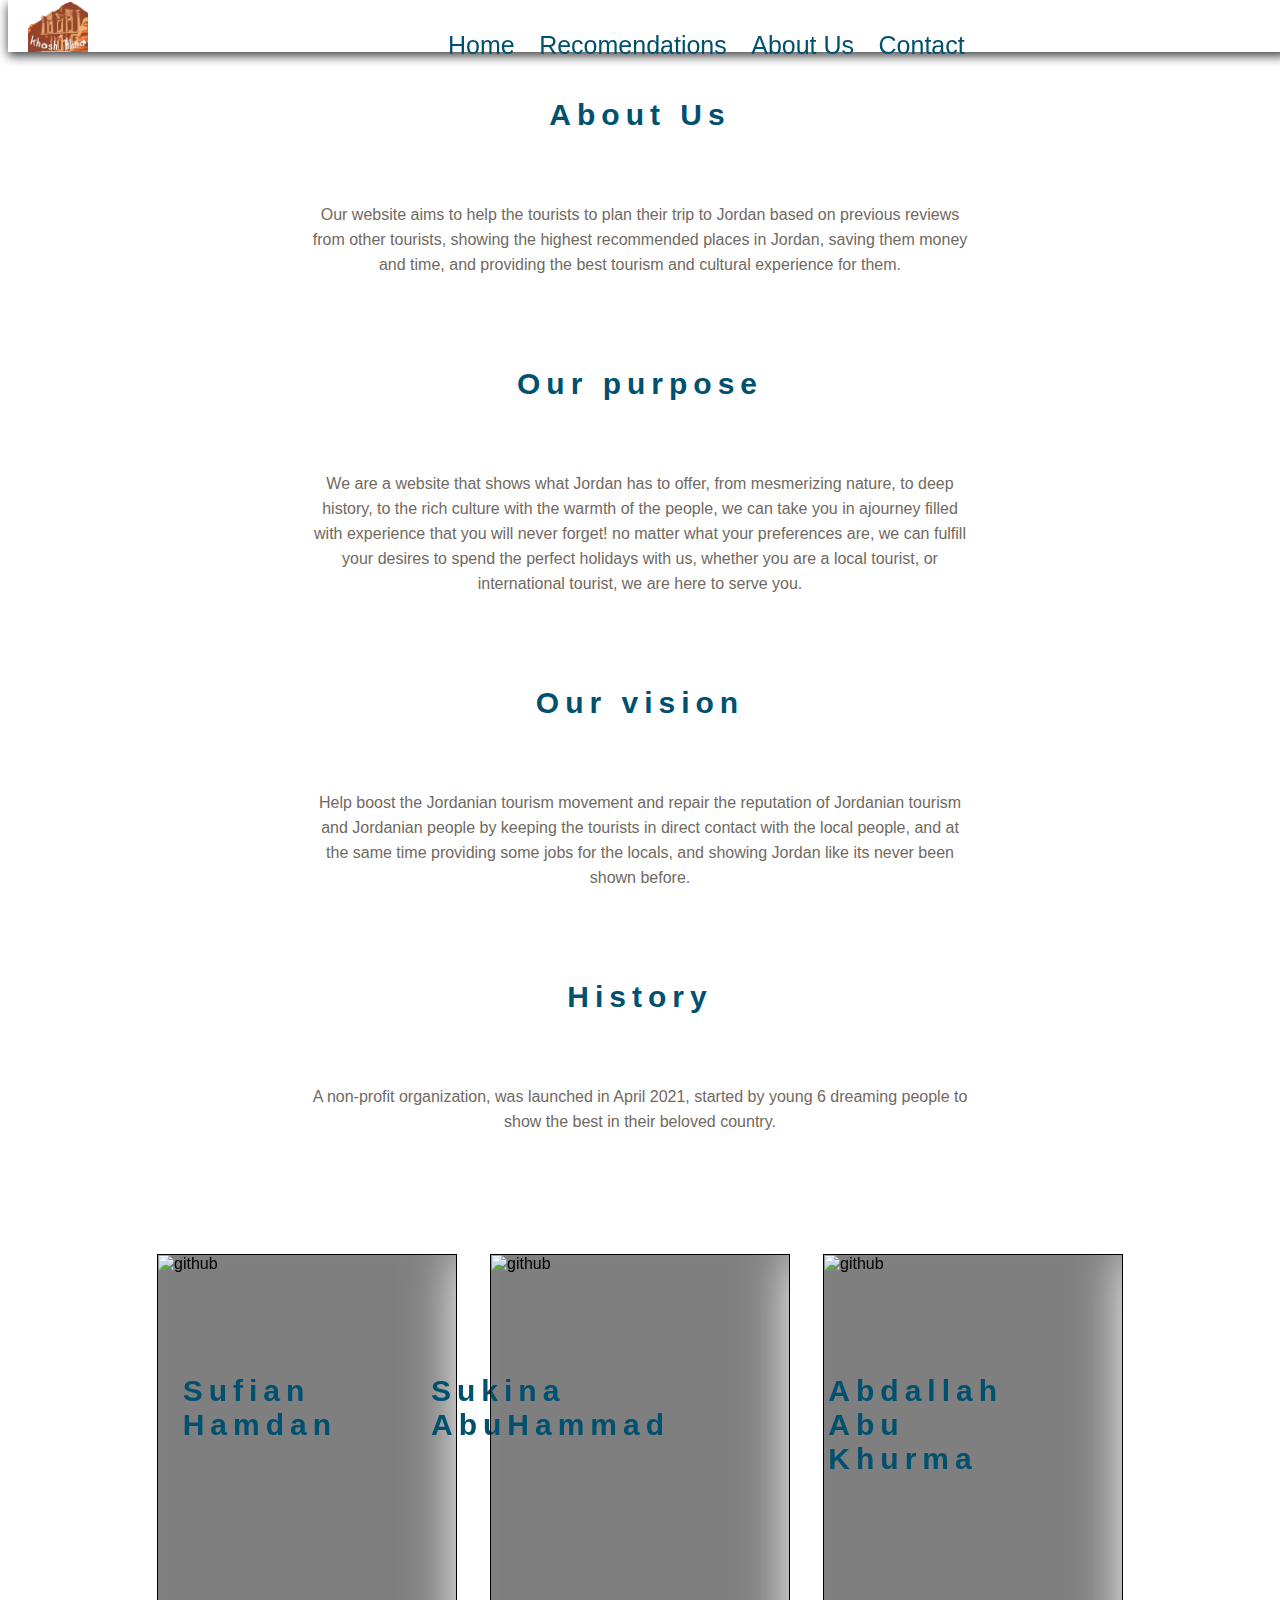
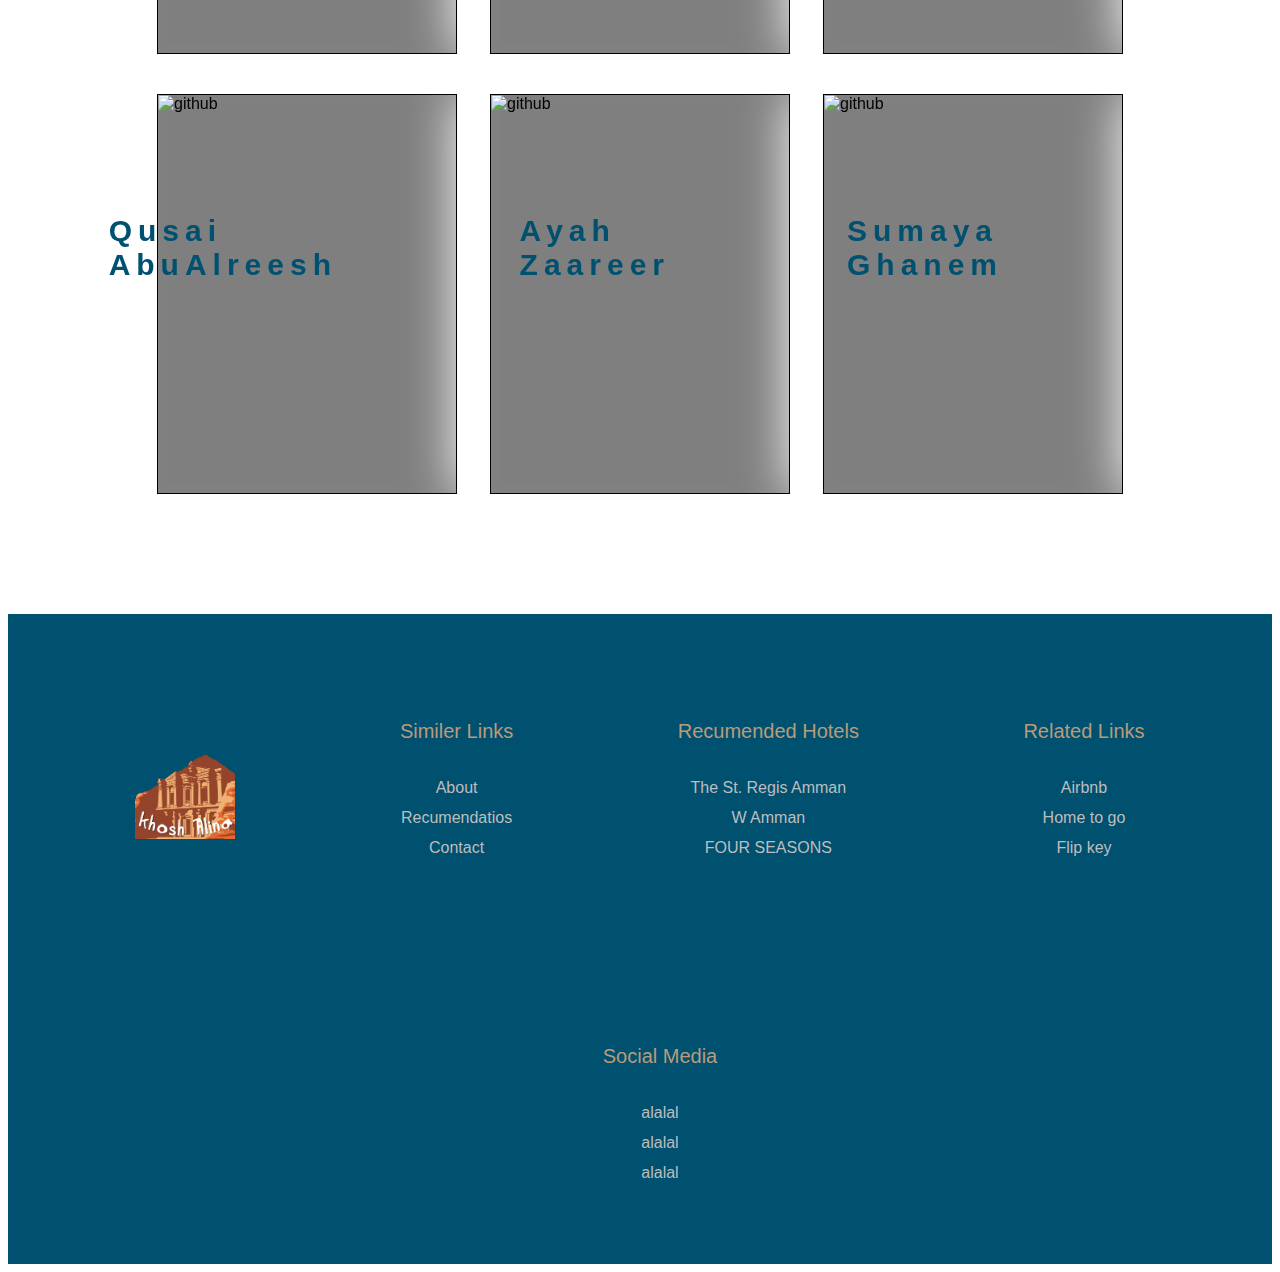
==== about.html @ 9f4b729d "Merge branch 'main' into recomendation-page" ====
<!DOCTYPE html>
<html lang="en">

<head>
    <meta charset="UTF-8">
    <meta http-equiv="X-UA-Compatible" content="IE=edge">
    <meta name="viewport" content="width=device-width, initial-scale=1.0">
    <link rel="stylesheet" href="./styles/reset.css">
    <link rel="stylesheet" href="./styles/styles.css">
    <link rel="stylesheet" href="https://use.fontawesome.com/releases/v5.15.3/css/all.css"
        integrity="sha384-SZXxX4whJ79/gErwcOYf+zWLeJdY/qpuqC4cAa9rOGUstPomtqpuNWT9wdPEn2fk" crossorigin="anonymous">
    <title>About Us</title>
</head>

<body>
    <header>
        <div id="header-container">
            <div class="image">
                <img class="mySlides" src="./images/C8DI4DsN0p.jpg" style="width:100%" height="500px">
                <img class="mySlides" src="./images/zW3k5Dk1NV.jpg" style="width:100%" height="500px">
                <img class="mySlides" src="./images/deadsee.jpg" style="width:100%" height="500px">
            </div>
            <div id="navbar">
                <div id="left-nav">
                    <img src="./images/Logo01.png2.png" alt="" width="60px">
                    <ul>
                        <li><a href="./index.html">Home</a></li>
                        <li><a href="./Recomendations.html">Recomendations</a></li>
                        <li><a href="./about.html">About Us</a></li>
                        <li><a href="./contact-us.html">Contact</a></li>
                    </ul>
                </div>
            </div>
        </div>
    </header>
    <div id="clear"></div>

    <main id="About-main">
        <div id="About-Us">
            <h3>
                About Us
            </h3>
            <p>
                Our website aims to help the tourists to plan their trip to Jordan based on previous reviews from
                other tourists, showing the highest recommended places in Jordan, saving them money and time, and
                providing the best tourism and cultural experience for them.
            </p>
            <h3>
                Our purpose
            </h3>
            <p>
                We are a website that shows what Jordan has to offer, from mesmerizing nature, to deep history, to the
                rich culture with the warmth of the people, we can take you in ajourney filled with experience that you
                will never forget! no matter what your preferences are, we can fulfill your desires to spend the perfect
                holidays with us, whether you are a local tourist, or international tourist, we are here to serve you.
            </p>
            <h3>
                Our vision
            </h3>
            <p>
                Help boost the Jordanian tourism movement and repair the reputation of Jordanian tourism and Jordanian
                people by keeping the tourists in direct contact with the local people, and at the same time providing
                some jobs for the locals, and showing Jordan like its never been shown before.
            </p>
            <h3>
                History
            </h3>
            <p>
                A non-profit organization, was launched in April 2021, started by young 6 dreaming people to show the
                best in their beloved country.
        </div>

        <div class="container">



            <div class="card">
              <div class="imageBox">
                <img src="https://opensource.com/sites/default/files/styles/image-full-size/public/lead-images/github-universe.jpg?itok=lwRZddXA" alt="github">
              </div>
              <div class="datalist">
                <h2>Sufian Hamdan</h2>
              </div>
            </div>
        
            <!-- End Card -->
        
            <div class="card">
              <div class="imageBox">
                <img src="https://cdn-images-1.medium.com/max/1200/1*y6C4nSvy2Woe0m7bWEn4BA.png" alt="github">
              </div>
              <div class="datalist">
                <h2>Sukina AbuHammad</h2>
              </div>
            </div>
        
            <!-- End Card -->
        
        
            <div class="card">
              <div class="imageBox">
                <img src="https://encrypted-tbn0.gstatic.com/images?q=tbn:ANd9GcSNfP45RXWu8mCp-pNnXhyjL04hR76pm8OZaGBSm5ypzTiMlaILew" alt="github">
              </div>
              <div class="datalist">
                <h2>Abdallah Abu Khurma</h2>
              </div>
            </div>
        
            <!-- End Card -->
        
        
            <div class="card">
              <div class="imageBox">
                <img src="https://scotch-res.cloudinary.com/image/upload/w_1000,q_auto:good,f_auto/v1539161722/jh3fucuyn0da3yjjq1nt.png" alt="github">
              </div>
              <div class="datalist">
                <h2>Qusai AbuAlreesh</h2>
              </div>
            </div>
        
            <!-- End Card -->
        
        
        
            <div class="card">
              <div class="imageBox">
                <img src="https://opensource.com/sites/default/files/styles/image-full-size/public/lead-images/github-universe.jpg?itok=lwRZddXA" alt="github">
              </div>
              <div class="datalist">
                <h2>Ayah Zaareer</h2>
              </div>
            </div>
        
            <!-- End Card -->
        
            <div class="card">
              <div class="imageBox">
                <img src="https://cdn-images-1.medium.com/max/1200/1*y6C4nSvy2Woe0m7bWEn4BA.png" alt="github">
              </div>
              <div class="datalist">
                <h2>Sumaya Ghanem</h2>
              </div>
            </div>
        
            <!-- End Card -->
          </div>
    </main>


    <div id="clear"></div>
    <footer>
        <div id="footer-container">
            <div id="footer-logo">
                <img src="./images/Logo01.png2.png" alt="" width="100">
                <div id="social-media">
                    <i class="fab fa-facebook-f"></i>
                    <i class="fab fa-instagram"></i>
                    <i class="fab fa-twitter"></i>
                    <i class="fab fa-tiktok"></i>
                </div>
            </div>
            <div class="footer-box">
                <ul>
                    <p>Similer Links</p>
                    <li><a href="">About</a></li>
                    <li><a href="">Recumendatios</a></li>
                    <li><a href="">Contact</a></li>
                </ul>
            </div>
            <div class="footer-box">
                <ul>
                    <p>Recumended Hotels</p>
                    <li><a
                            href="https://www.marriott.com/hotels/travel/ammxr-the-st-regis-amman/?scid=bb1a189a-fec3-4d19-a255-54ba596febe2&y_source=1_MTMwMzkyMTYtNzE1LWxvY2F0aW9uLmdvb2dsZV93ZWJzaXRlX292ZXJyaWRl">The
                            St. Regis Amman</a></li>
                    <li><a
                            href="https://www.google.com/search?q=w+amman&sxsrf=ALeKk02evXOKVLHidi1b9ImbLuzNednCHg%3A1617530159354&ei=L41pYMGRFYH4sAeLpavACA&hotel_occupancy=&oq=w+amman&gs_lcp=[base64]&sclient=gws-wiz&ved=0ahUKEwiB5b60qeTvAhUBPOwKHYvSCogQ4dUDCA0&uact=5">W
                            Amman</a></li>
                    <li><a href="https://www.fourseasons.com/amman/?seo=google_local_amm1_emea">FOUR SEASONS</a></li>
                </ul>
            </div>
            <div class="footer-box">
                <ul>
                    <p>Related Links</p>
                    <li><a href="https://ar.airbnb.com/?_set_bev_on_new_domain=1617269097_NjliZGFhNDcwNWQ0">Airbnb</a>
                    </li>
                    <li><a href="https://www.hometogo.com/">Home to go</a></li>
                    <li><a href="https://www.flipkey.com/">Flip key</a></li>
                </ul>
            </div>
            <div class="footer-box">
                <ul>
                    <p>Social Media</p>
                    <li><a href="">alalal</a></li>
                    <li><a href="">alalal</a></li>
                    <li><a href="">alalal</a></li>
                </ul>
            </div>
        </div>
    </footer>
</body>

</html>
---- styles/styles.css ----
body{
    font-family: 'Ubuntu', sans-serif;
    font-family: 'Source Sans Pro', sans-serif
}
#clear{
    clear: both;
	
}



/*Home page banner*/
#display-box{box-sizing: border-box;}
body {font-family: Verdana, sans-serif;}
.mySlides {display: none;}
img {vertical-align: middle;}

/* Slideshow container */
.slideshow-container {
  width: 100%;

  position: relative;
  margin: auto;
}

/* Caption text */
.text {
  color: #f2f2f2;
  font-size: 15px;
  padding: 8px 12px;
  position: absolute;
  bottom: 8px;
  width: 100%;
  text-align: center;
}

/* Number text (1/3 etc) */
.numbertext {
  color: #f2f2f2;
  font-size: 12px;
  padding: 8px 12px;
  position: absolute;
  top: 0;
}

/* The dots/bullets/indicators */
.dot {
  height: 15px;
  width: 15px;
  margin: 0 2px;
  background-color: #bbb;
  border-radius: 50%;
  display: inline-block;
  transition: background-color 3.6s ease;
}

.active {
  background-color: #5f5e5e;
}

/* Fading animation */
.fade {
  -webkit-animation-name: fade;
  -webkit-animation-duration: 1.5s;
  animation-name: fade;
  animation-duration: 1.5s;
}

@-webkit-keyframes fade {
  from {opacity: .75} 
  to {opacity: 1}
}

@keyframes fade {
  from {opacity: .75} 
  to {opacity: 1}
}


/*End home page banner*/



/*About us page*/

#About-Us h3{
	font-size: 30px;
	font-weight: bolder;
    padding: 60px 0px 40px 0px;
    letter-spacing:0.2em;
	color:#005070;
	text-align: center;
}


#About-Us p{
	padding: 0px 300px 0px 300px;
	color: #70695F;
    line-height: 25px;
	text-align: center;
}

  
  .container {
	max-width: 1000px;
	margin: 100px auto;
	display: flex;
	flex-wrap: wrap;
	justify-content: space-around;
  }
  
  .card {
	position: relative;
	margin: 20px 0;
	width: 300px;
	height: 400px;
	background: #fff;
	transform-style: preserve-3d;
	transform: perspective(2000px);
	transition: 1s;
	box-shadow: inset 300px 0 50px rgba(0, 0, 0, 0.5);
  }
  
  .card:hover {
	transform: perspective(2000px) rotate(-10deg);
	box-shadow: inset 20px 0 50px rgba(0, 0, 0, 0.5);
	z-index: 10000;
  }
  .card .imageBox{
	position: relative;
	width: 100%;
	height: 100%;
	border: 1px solid #000;
	box-sizing: border-box;
	transform-origin: left;
	z-index: 1;
	transition: 1s;
  }
  .card:hover .imageBox{
	transform: rotateY(-135deg);
  }
  .card .imageBox img{
	position: absolute;
	top: 0;
	right: 0;
	width: 100%;
	height: 100%;
	object-fit: cover;
  }
  .card .datalist{
	position: absolute;
	top: 0;
	right: 0;
	box-sizing: border-box;
	padding: 0px;
	text-align: justify;
  }
  
/*End ofabout us page*/


#about-container{
    width: 100%;
    padding-top: 20px;
}
#image-title{
    float: left;
    padding-right: 30px;
    margin-left: 15px;
}

#title{
    padding-right: 186px;
    padding-top: 78px;
}
#title h3{
    font-size: 30px;
	font-weight: bolder;
    padding: 20px;
	color:#005070;
}
#title p{
    padding: 20px;
	color: #70695F;
    line-height: 25px;
}

/* h3{
    font-size: 30px;
    padding: 60px;
    letter-spacing:0.2em;
} */

.image {
    display: flex;
	
}
#header-container {
    width:100%;
	overflow: hidden;
    

}
/* .image:after {
    content:'\A';
    position:absolute;
    width:100%; height:100%;
    top:0; left:0;
    background: rgba(49 23 1);
    opacity:0;
    transition: all 0.5s;
    -webkit-transition: all 0.5s;
} */

header #navbar, #left-nav , ul{
    clear: both;
    display: inline-block;
}


#navbar{
    width: 100%;
    background-color: rgb(255 255 255 / 62%);
	box-shadow: 0 4px 10px 0 rgb(0 0 0 / 75%);
	position: fixed;
    top: 0;
	z-index: 1;
}
#left-nav img{
	padding-left: 20px;
}

#social-media i{
    padding-top: 30px;
    padding-right: 10px;
	color: #BDBEBE;
	
}
#left-nav ul{
	position: absolute;
    top: 15px;
    left: 400px;
}

#left-nav ul li a{
    padding-right: 20px;
    color: #005070;
    font-size: 25px;
	text-decoration: none;
}
#left-nav ul li a:active{
	color: #94442b;
}


header ul li{
    list-style-type: none;
    display: inline-block;
}
#footer-container ul li a{
    text-decoration: none;
    color: #BDBEBE;
	line-height: 30px;
}
#footer-container ul p{
	font-size: 20px;
	padding: 10px 0px;
	color:  #BA9B7A;
}

footer{
    width: 100%;
    text-align: center;
}
#footer-container{
	background-color: #005070;
}
footer ul li{
    list-style-type: none;
}

#footer-logo, .footer-box{
    display: inline-block;
	margin: 60px;
}

/* --- Testimonials --- */

.testimonials-heading
{
    padding-left: 60px;
    padding-top: 150px;
	padding-bottom: 50px;
    font-size: 30px;
    text-align: center;
    letter-spacing:0.2em;
	color: #005070;
	font-weight: bolder;
}
#slider-body {
    clear: both;
	margin: 0;
	/* background-image: linear-gradient(90deg, #201A35, #0B0320); */
	color: #fff;
	font-family: sans-serif;
	display: flex;
	align-items: center;
	min-height: 50vh;
}
.slider {
	width: 100%;
}
.slider input {
	display: none;
}
.testimonials {
	display: flex;
	align-items: center;
	justify-content: center;
	position: relative;
	min-height: 350px;
	perspective: 1000px;
	overflow: hidden;
}
.testimonials .item {
	top: 20;
	position: absolute;
	box-sizing: border-box;
	background: rgb(0,80,112);
	background: linear-gradient(90deg, rgba(0, 80, 112, 0.952) 3%, rgba(34, 114, 94, 0.979) 88%);
	padding: 30px;
	width: 650px;
	height: 280px;
	text-align: center;
	transition: transform 0.4s;
	-webkit-transform-style: preserve-3d;
	box-shadow: 0 0 10px rgba(0,0,0,0.3);
	user-select: none;
	cursor: pointer;
}
.testimonials .item img {
	width: 100px;
	border-radius: 50%;
	border: 13px solid  #005070;
}
.testimonials .item p {
	color: #ddd;
}
.testimonials .item h2 {
	font-size: 14px;
}
.dots {
	display: flex;
	justify-content: center;
	align-items: center;
}
.dots label {
	display: block;
	height: 5px;
	width: 5px;
	border-radius: 50%;
	cursor: pointer;
	background-color: #413B52;
	margin: 7px;
	transition: transform 0.2s, color 0.2s;
}

/* First */
#t-1:checked ~ .dots label[for="t-1"] {
	transform: scale(2);
	background-color: #005070;
}
#t-1:checked ~ .dots label[for="t-2"] {
	transform: scale(1.5);
}
#t-1:checked ~ .testimonials label[for="t-1"] {
	z-index: 4;
}
#t-1:checked ~ .testimonials label[for="t-2"] {
	transform: translateX(300px) translateZ(-90px) rotateY(-15deg);
	z-index: 3;
}
#t-1:checked ~ .testimonials label[for="t-3"] {
	transform: translateX(600px) translateZ(-180px) rotateY(-25deg);
	z-index: 2;
}
#t-1:checked ~ .testimonials label[for="t-4"] {
	transform: translateX(900px) translateZ(-270px) rotateY(-35deg);
	z-index: 1;
}
#t-1:checked ~ .testimonials label[for="t-5"] {
	transform: translateX(1200px) translateZ(-360px) rotateY(-45deg);
}

/* Second */
#t-2:checked ~ .dots label[for="t-1"] {
	transform: scale(1.5);
}
#t-2:checked ~ .dots label[for="t-2"] {
	transform: scale(2);
	background-color: #005070;
}
#t-2:checked ~ .dots label[for="t-3"] {
	transform: scale(1.5);
}
#t-2:checked ~ .testimonials label[for="t-1"] {
	transform: translateX(-300px) translateZ(-90px) rotateY(15deg);
}
#t-2:checked ~ .testimonials label[for="t-2"] {
	z-index: 3;
}
#t-2:checked ~ .testimonials label[for="t-3"] {
	transform: translateX(300px) translateZ(-90px) rotateY(-15deg);
	z-index: 2;
}
#t-2:checked ~ .testimonials label[for="t-4"] {
	transform: translateX(600px) translateZ(-180px) rotateY(-25deg);
	z-index: 1;
}
#t-2:checked ~ .testimonials label[for="t-5"] {
	transform: translateX(900px) translateZ(-270px) rotateY(-35deg);
}

/* Third */
#t-3:checked ~ .dots label[for="t-2"] {
	transform: scale(1.5);
}
#t-3:checked ~ .dots label[for="t-3"] {
	transform: scale(2);
	background-color: #005070;
}
#t-3:checked ~ .dots label[for="t-4"] {
	transform: scale(1.5);
}
#t-3:checked ~ .testimonials label[for="t-1"] {
	transform: translateX(-600px) translateZ(-180px) rotateY(25deg);
}
#t-3:checked ~ .testimonials label[for="t-2"] {
	transform: translateX(-300px) translateZ(-90px) rotateY(15deg);
}
#t-3:checked ~ .testimonials label[for="t-3"] {
	z-index: 3;
}
#t-3:checked ~ .testimonials label[for="t-4"] {
	transform: translateX(300px) translateZ(-90px) rotateY(-15deg);
	z-index: 2;
}
#t-3:checked ~ .testimonials label[for="t-5"] {
	transform: translateX(600px) translateZ(-180px) rotateY(-25deg);
}

/* Fourth */
#t-4:checked ~ .dots label[for="t-3"] {
	transform: scale(1.5);
}
#t-4:checked ~ .dots label[for="t-4"] {
	transform: scale(2);
	background-color: #005070;
}
#t-4:checked ~ .dots label[for="t-5"] {
	transform: scale(1.5);
}
#t-4:checked ~ .testimonials label[for="t-1"] {
	transform: translateX(-900px) translateZ(-270px) rotateY(35deg);
}
#t-4:checked ~ .testimonials label[for="t-2"] {
	transform: translateX(-600px) translateZ(-180px) rotateY(25deg);
}
#t-4:checked ~ .testimonials label[for="t-3"] {
	transform: translateX(-300px) translateZ(-90px) rotateY(15deg);
	z-index: 2;
}
#t-4:checked ~ .testimonials label[for="t-4"] {
	z-index: 3;
}
#t-4:checked ~ .testimonials label[for="t-5"] {
	transform: translateX(300px) translateZ(-90px) rotateY(-15deg);
}

/* Fifth */
#t-5:checked ~ .dots label[for="t-4"] {
	transform: scale(1.5);
}
#t-5:checked ~ .dots label[for="t-5"] {
	transform: scale(2);
	background-color: #005070;
}
#t-5:checked ~ .testimonials label[for="t-1"] {
	transform: translateX(-1200px) translateZ(-360px) rotateY(45deg);
}
#t-5:checked ~ .testimonials label[for="t-2"] {
	transform: translateX(-900px) translateZ(-270px) rotateY(35deg);
	z-index: 1;
}
#t-5:checked ~ .testimonials label[for="t-3"] {
	transform: translateX(-600px) translateZ(-180px) rotateY(25deg);
	z-index: 2;
}
#t-5:checked ~ .testimonials label[for="t-4"] {
	transform: translateX(-300px) translateZ(-90px) rotateY(15deg);
	z-index: 3;
}
#t-5:checked ~ .testimonials label[for="t-5"] {
	z-index: 4;
}



/* --- Images-top-rated---*/

@import url('https://fonts.googleapis.com/css?family=Amiri|Aref+Ruqaa|Cairo|Changa|El+Messiri|Harmattan|Jomhuria|Lateef|Mirza|Rakkas|Lato|Source+Sans+Pro|Ubuntu');
#top-rated{
    /* background-image: linear-gradient(-265deg, rgba(44, 216, 213, 0.45) 0%, #C5C1FF 56%, rgba(285, 196, 195, 0.71) 100%);	
	background-repeat: no-repeat;
	background-attachment: fixed; */
    /* margin: 50px; */
    padding-left: 65px;
}
.container h2 {
    margin: 4em; 
    letter-spacing:0.2em;
	font-weight: bolder; 
    color:#005070;
	font-size: 30px;
}
#top-rated .container{
	margin: 3em auto;
	width: 90%;
	text-align: center;
	font-family: 'Ubuntu', sans-serif;
    font-family: 'Source Sans Pro', sans-serif;
}
#top-rated .item {
	margin: 2em;
	display: inline-block;
	width: 200px;
	height: 200px;
	border-radius: 20px;
	transform: rotate(45deg);
	position: relative;
	overflow: hidden;
	transition: all 0.3s ease-in-out;
	padding:0;
	box-shadow: 0 1px 3px rgba(0,0,0,0.12), 0 1px 2px rgba(0,0,0,0.24);
	margin: 0 auto;
}
#top-rated .item p {
	position: absolute;
	transform: rotate(-45deg);
	top: 30%;
	left: -20%;
	background: rgba(0, 0, 0, 0.7);
	padding: 10px 20px;
	width:130%;
	text-align:center;
	color: #fff;
	transition: all 0.3s ease-in-out;	
}
#top-rated .item:hover {
	transform: none;
	transform: scale(1.5);
	z-index:2;
  box-shadow: 0 10px 20px rgba(0,0,0,0.19), 0 6px 6px rgba(0,0,0,0.23);
}

#top-rated .item:hover > p {
	transform: none;
	top: 0;
	
}


#top-rated img {
	width: 100%;
	height: 100%;
	transition: 0.3s linear;
	transform: rotate(-45deg) scale(1.4) 

	
}
#top-rated .item:hover > img {
	transform: none;
	
}

#top-rated p.ar {font-family: 'Rakkas', cursive;	font-size:1.1em;}

#top-rated::-webkit-scrollbar{
	width: 0.7em;
	background-color: #EEE;}

#top-rated::-webkit-scrollbar-thumb{
	background-image: linear-gradient(to top, #a8edea 0%, #fed6e3 100%);

	border-radius:1em;
}
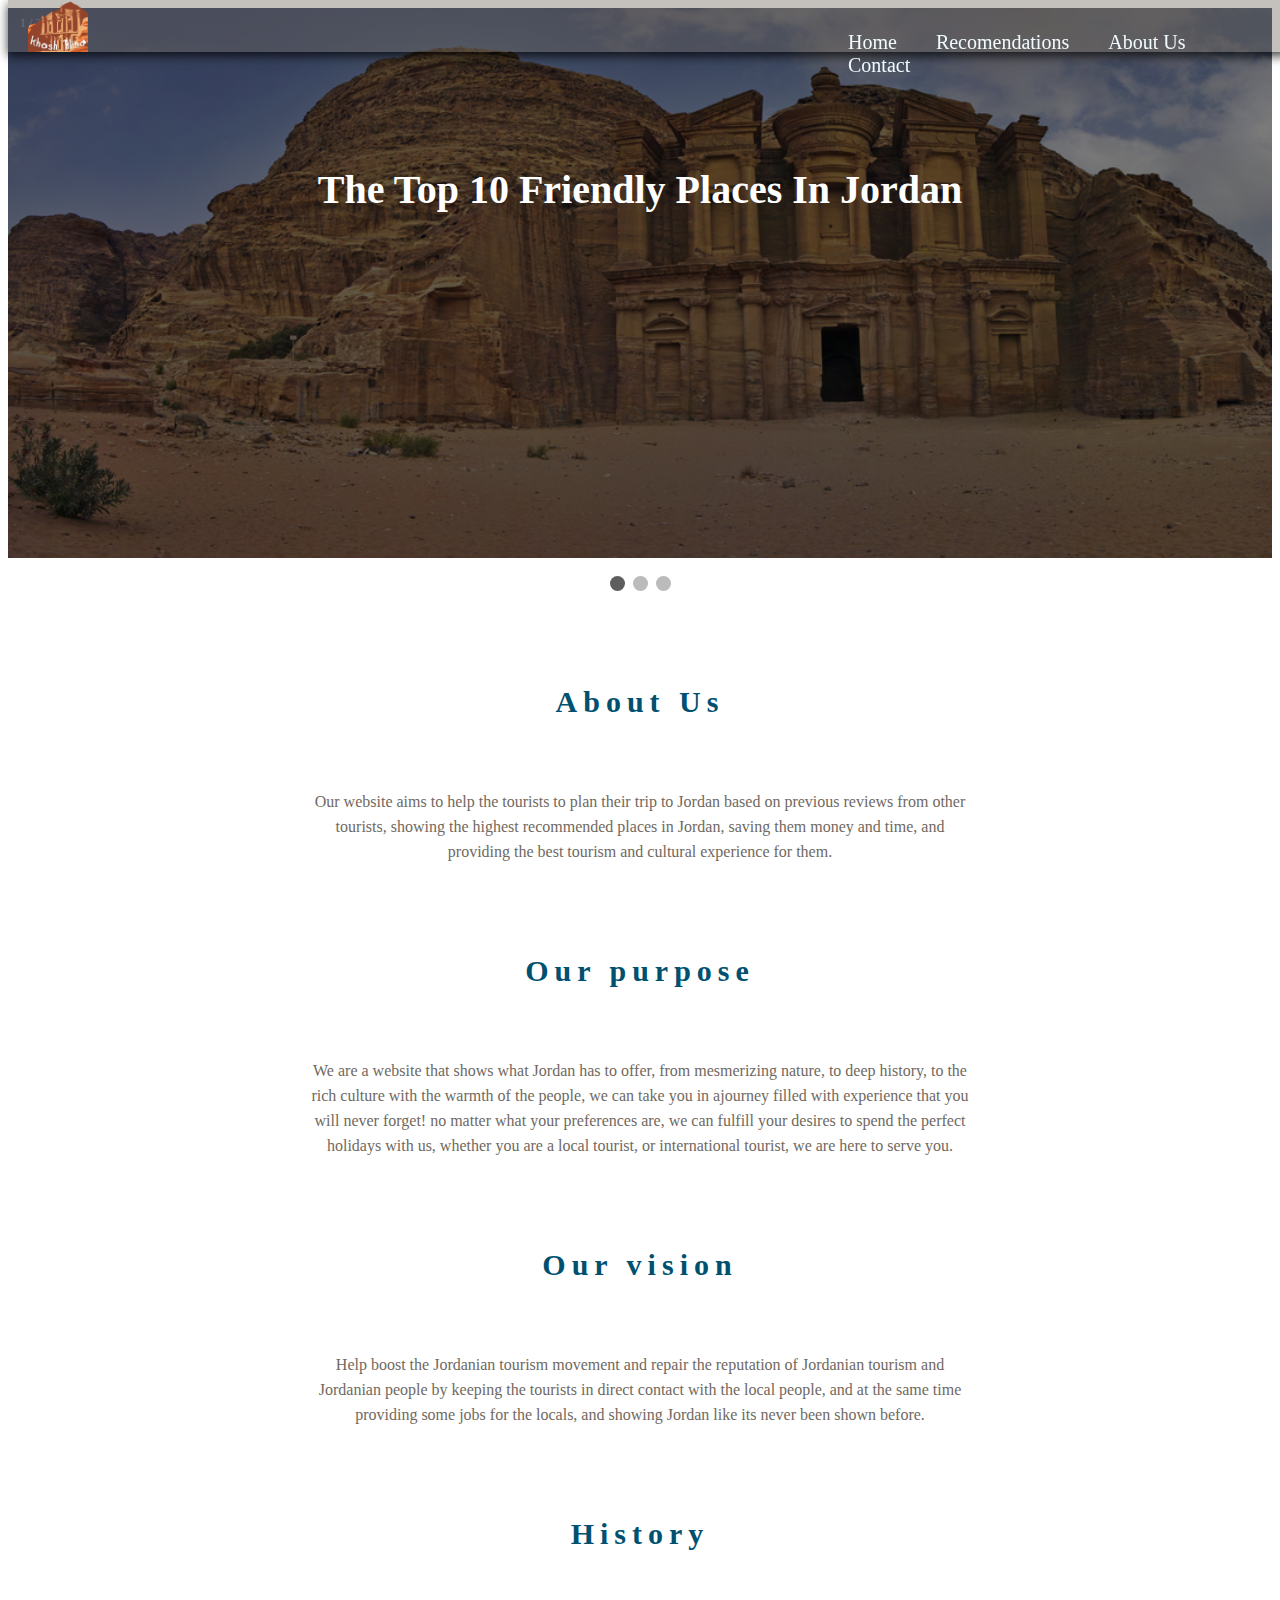
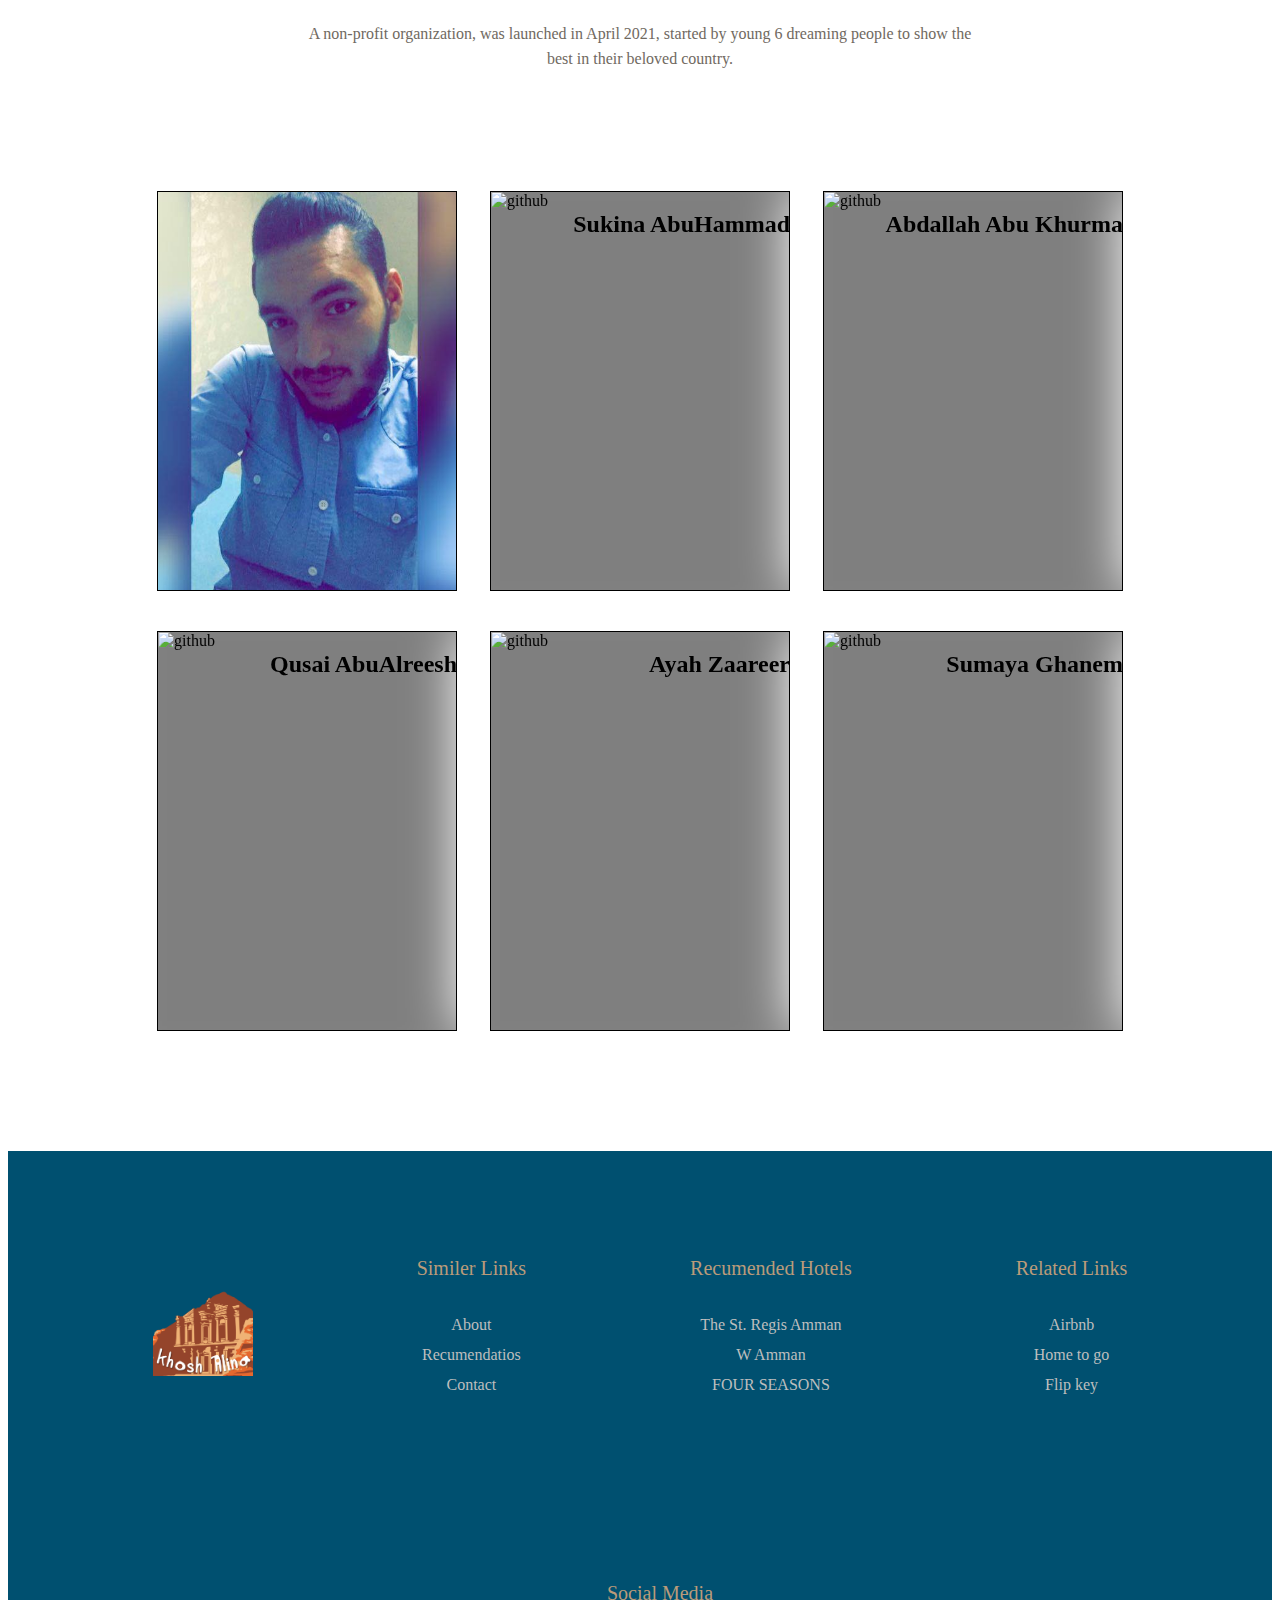
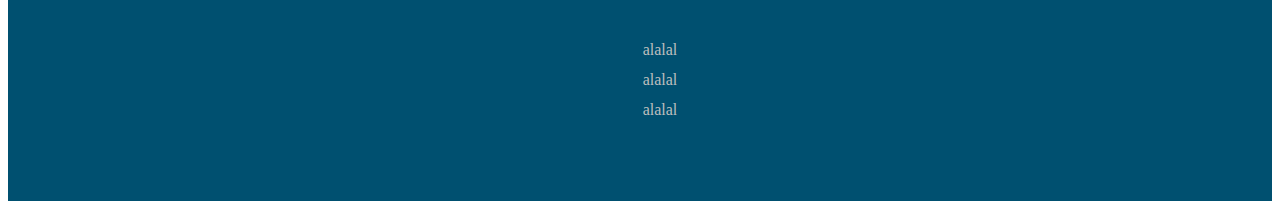
==== commit 1b302dd6: "Editing adding" ====
--- a/about.html
+++ b/about.html
@@ -13,26 +13,52 @@
 </head>
 
 <body>
-    <header>
-        <div id="header-container">
-            <div class="image">
-                <img class="mySlides" src="./images/C8DI4DsN0p.jpg" style="width:100%" height="500px">
-                <img class="mySlides" src="./images/zW3k5Dk1NV.jpg" style="width:100%" height="500px">
-                <img class="mySlides" src="./images/deadsee.jpg" style="width:100%" height="500px">
-            </div>
-            <div id="navbar">
-                <div id="left-nav">
-                    <img src="./images/Logo01.png2.png" alt="" width="60px">
-                    <ul>
-                        <li><a href="./index.html">Home</a></li>
-                        <li><a href="./Recomendations.html">Recomendations</a></li>
-                        <li><a href="./about.html">About Us</a></li>
-                        <li><a href="./contact-us.html">Contact</a></li>
-                    </ul>
-                </div>
+  <header>
+    <div id="header-container">
+        <div id="display-box">    
+            <div class="slideshow-container">
+        
+                <div class="mySlides fade">
+                  <div class="numbertext">1 / 3</div>
+                  <img src="./images/zW3k5Dk1NV.jpg" style="width:100%" height="550px">
+                  <div class="text">The Top 10 Friendly Places In Jordan</div>
+                </div>
+                
+                <div class="mySlides fade">
+                  <div class="numbertext">2 / 3</div>
+                  <img src="./images/alarays pool.jpg" style="width:100%" height="550px">
+                  <div class="text">Plan Your Trip</div>
+                </div>
+                
+                <div class="mySlides fade">
+                  <div class="numbertext">3 / 3</div>
+                  <img src="./images/wp4446840.jpg" style="width:100%" height="550px">
+                  <div class="text">Explore Our Culture</div>
+                </div>
+                
+                </div>
+                <br>
+                
+                <div style="text-align:center">
+                  <span class="dot"></span> 
+                  <span class="dot"></span> 
+                  <span class="dot"></span> 
+                </div>
+        
+        <div id="navbar">
+            <div id="left-nav">
+                <img src="./images/Logo01.png2.png" alt="" width="60px">
+                <ul>
+                    <li><a href="./index.html">Home</a></li>
+                    <li><a href="./Recomendations.html">Recomendations</a></li>
+                    <li><a href="./about.html">About Us</a></li>
+                    <li><a href="./contactUs.html">Contact</a></li>
+                </ul>
             </div>
         </div>
-    </header>
+    </div>
+</header>
+
     <div id="clear"></div>
 
     <main id="About-main">
@@ -70,13 +96,10 @@
                 best in their beloved country.
         </div>
 
-        <div class="container">
-
-
-
-            <div class="card">
-              <div class="imageBox">
-                <img src="https://opensource.com/sites/default/files/styles/image-full-size/public/lead-images/github-universe.jpg?itok=lwRZddXA" alt="github">
+        <div class="card-container">
+            <div class="card">
+              <div class="imageBox">
+                <img src="./images/13615053_999387673462710_1556085207274794064_n.jpg" alt="github">
               </div>
               <div class="datalist">
                 <h2>Sufian Hamdan</h2>
@@ -149,55 +172,55 @@
 
     <div id="clear"></div>
     <footer>
-        <div id="footer-container">
-            <div id="footer-logo">
-                <img src="./images/Logo01.png2.png" alt="" width="100">
-                <div id="social-media">
-                    <i class="fab fa-facebook-f"></i>
-                    <i class="fab fa-instagram"></i>
-                    <i class="fab fa-twitter"></i>
-                    <i class="fab fa-tiktok"></i>
-                </div>
-            </div>
-            <div class="footer-box">
-                <ul>
-                    <p>Similer Links</p>
-                    <li><a href="">About</a></li>
-                    <li><a href="">Recumendatios</a></li>
-                    <li><a href="">Contact</a></li>
-                </ul>
-            </div>
-            <div class="footer-box">
-                <ul>
-                    <p>Recumended Hotels</p>
-                    <li><a
-                            href="https://www.marriott.com/hotels/travel/ammxr-the-st-regis-amman/?scid=bb1a189a-fec3-4d19-a255-54ba596febe2&y_source=1_MTMwMzkyMTYtNzE1LWxvY2F0aW9uLmdvb2dsZV93ZWJzaXRlX292ZXJyaWRl">The
-                            St. Regis Amman</a></li>
-                    <li><a
-                            href="https://www.google.com/search?q=w+amman&sxsrf=ALeKk02evXOKVLHidi1b9ImbLuzNednCHg%3A1617530159354&ei=L41pYMGRFYH4sAeLpavACA&hotel_occupancy=&oq=w+amman&gs_lcp=[base64]&sclient=gws-wiz&ved=0ahUKEwiB5b60qeTvAhUBPOwKHYvSCogQ4dUDCA0&uact=5">W
-                            Amman</a></li>
-                    <li><a href="https://www.fourseasons.com/amman/?seo=google_local_amm1_emea">FOUR SEASONS</a></li>
-                </ul>
-            </div>
-            <div class="footer-box">
-                <ul>
-                    <p>Related Links</p>
-                    <li><a href="https://ar.airbnb.com/?_set_bev_on_new_domain=1617269097_NjliZGFhNDcwNWQ0">Airbnb</a>
-                    </li>
-                    <li><a href="https://www.hometogo.com/">Home to go</a></li>
-                    <li><a href="https://www.flipkey.com/">Flip key</a></li>
-                </ul>
-            </div>
-            <div class="footer-box">
-                <ul>
-                    <p>Social Media</p>
-                    <li><a href="">alalal</a></li>
-                    <li><a href="">alalal</a></li>
-                    <li><a href="">alalal</a></li>
-                </ul>
-            </div>
-        </div>
-    </footer>
+      <div id="footer-container">
+          <div id="footer-logo">
+              <img src="./images/Logo01.png2.png" alt="" width="100">
+              <div id="social-media">
+                  <i class="fab fa-facebook-f"></i>
+                  <i class="fab fa-instagram"></i>
+                  <i class="fab fa-twitter"></i>
+                  <i class="fab fa-tiktok"></i>
+              </div>
+          </div>
+          <div class="footer-box">
+              <ul>
+                  <p>Similer Links</p>
+                  <li><a href="">About</a></li>
+                  <li><a href="">Recumendatios</a></li>
+                  <li><a href="">Contact</a></li>
+              </ul>
+          </div>
+          <div class="footer-box">
+              <ul>
+                  <p>Recumended Hotels</p>
+                  <li><a href="https://www.marriott.com/hotels/travel/ammxr-the-st-regis-amman/?scid=bb1a189a-fec3-4d19-a255-54ba596febe2&y_source=1_MTMwMzkyMTYtNzE1LWxvY2F0aW9uLmdvb2dsZV93ZWJzaXRlX292ZXJyaWRl">The St. Regis Amman</a></li>
+                  <li><a href="https://www.google.com/search?q=w+amman&sxsrf=ALeKk02evXOKVLHidi1b9ImbLuzNednCHg%3A1617530159354&ei=L41pYMGRFYH4sAeLpavACA&hotel_occupancy=&oq=w+amman&gs_lcp=[base64]&sclient=gws-wiz&ved=0ahUKEwiB5b60qeTvAhUBPOwKHYvSCogQ4dUDCA0&uact=5">W Amman</a></li>
+                  <li><a href="https://www.fourseasons.com/amman/?seo=google_local_amm1_emea">FOUR SEASONS</a></li>
+              </ul>
+          </div>
+          <div class="footer-box">
+              <ul>
+                  <p>Related Links</p>
+                  <li><a href="https://ar.airbnb.com/?_set_bev_on_new_domain=1617269097_NjliZGFhNDcwNWQ0">Airbnb</a></li>
+                  <li><a href="https://www.hometogo.com/">Home to go</a></li>
+                  <li><a href="https://www.flipkey.com/">Flip key</a></li>
+              </ul>
+          </div>
+          <div class="footer-box">
+              <ul>
+                  <p>Social Media</p>
+                  <li><a href="">alalal</a></li>
+                  <li><a href="">alalal</a></li>
+                  <li><a href="">alalal</a></li>
+              </ul>
+          </div>
+      </div>
+  </footer>
+
 </body>
-
+<script src="./js/app.js"></script>
+    <script src="./js/places.js"></script>
+
+    <script src="./js/animations.js"></script>
+    <script src="./js/comments.js"></script>
 </html>--- a/styles/styles.css
+++ b/styles/styles.css
@@ -1,7 +1,6 @@
 
-body{
-    font-family: 'Ubuntu', sans-serif;
-    font-family: 'Source Sans Pro', sans-serif
+* {
+	font-family: 'Caladea', serif;
 }
 #clear{
     clear: both;
@@ -19,20 +18,38 @@
 /* Slideshow container */
 .slideshow-container {
   width: 100%;
-
   position: relative;
   margin: auto;
 }
 
 /* Caption text */
 .text {
-  color: #f2f2f2;
-  font-size: 15px;
-  padding: 8px 12px;
-  position: absolute;
-  bottom: 8px;
-  width: 100%;
-  text-align: center;
+	color: rgb(255 255 255);
+    font-size: 40px;
+	font-weight: bold;
+    padding: 180px 0px 0px 0px;
+    position: absolute;
+    bottom: 0px;
+    right: 0px;
+    width: 100%;
+    background-color: rgba(0, 0, 0, 0.52);
+    height: 392px;
+    text-align: center;
+	font-family: 'Caladea', serif;
+}
+.btnExplore{
+	padding: 20px 40px 20px 40px;
+    position: absolute;
+    bottom: 121px;
+    right: 620px;
+    font-weight: bold;
+    color: rgb(255 255 255);
+    background-color: #005070;
+    border: 0px solid #005070;
+	
+}
+.btnExplore:hover{
+	background-color: #D41C1E;
 }
 
 /* Number text (1/3 etc) */
@@ -62,18 +79,18 @@
 /* Fading animation */
 .fade {
   -webkit-animation-name: fade;
-  -webkit-animation-duration: 1.5s;
+  -webkit-animation-duration: 2.5s;
   animation-name: fade;
-  animation-duration: 1.5s;
+  animation-duration: 2.5s;
 }
 
 @-webkit-keyframes fade {
-  from {opacity: .75} 
+  from {opacity: .85} 
   to {opacity: 1}
 }
 
 @keyframes fade {
-  from {opacity: .75} 
+  from {opacity: .85} 
   to {opacity: 1}
 }
 
@@ -102,7 +119,7 @@
 }
 
   
-  .container {
+  .card-container {
 	max-width: 1000px;
 	margin: 100px auto;
 	display: flex;
@@ -179,6 +196,7 @@
 	font-weight: bolder;
     padding: 20px;
 	color:#005070;
+	letter-spacing:0.1em;
 }
 #title p{
     padding: 20px;
@@ -220,12 +238,12 @@
 
 
 #navbar{
-    width: 100%;
-    background-color: rgb(255 255 255 / 62%);
-	box-shadow: 0 4px 10px 0 rgb(0 0 0 / 75%);
-	position: fixed;
+	width: 100%;
+    background-color: #70695f69;
+    box-shadow: 0 4px 10px 0 rgb(0 0 0 / 75%);
+    position: fixed;
     top: 0;
-	z-index: 1;
+    z-index: 1;
 }
 #left-nav img{
 	padding-left: 20px;
@@ -240,17 +258,21 @@
 #left-nav ul{
 	position: absolute;
     top: 15px;
-    left: 400px;
+    left: 800px;
 }
 
 #left-nav ul li a{
-    padding-right: 20px;
-    color: #005070;
-    font-size: 25px;
-	text-decoration: none;
+	padding-right: 35px;
+    color: #f0fbff;
+    font-size: 20px;
+    text-decoration: none;
+	font-family: 'Caladea', serif;
+}
+#left-nav ul li a:hover{
+	color:  #0089BB;
 }
 #left-nav ul li a:active{
-	color: #94442b;
+	color: #005070;
 }
 
 
@@ -294,7 +316,7 @@
 	padding-bottom: 50px;
     font-size: 30px;
     text-align: center;
-    letter-spacing:0.2em;
+    letter-spacing:0.1em;
 	color: #005070;
 	font-weight: bolder;
 }
@@ -509,91 +531,80 @@
 
 /* --- Images-top-rated---*/
 
-@import url('https://fonts.googleapis.com/css?family=Amiri|Aref+Ruqaa|Cairo|Changa|El+Messiri|Harmattan|Jomhuria|Lateef|Mirza|Rakkas|Lato|Source+Sans+Pro|Ubuntu');
-#top-rated{
-    /* background-image: linear-gradient(-265deg, rgba(44, 216, 213, 0.45) 0%, #C5C1FF 56%, rgba(285, 196, 195, 0.71) 100%);	
-	background-repeat: no-repeat;
-	background-attachment: fixed; */
-    /* margin: 50px; */
-    padding-left: 65px;
-}
-.container h2 {
-    margin: 4em; 
-    letter-spacing:0.2em;
+.container-heading h2 {
+	padding-top: 60px;
+    letter-spacing:0.1em;
 	font-weight: bolder; 
     color:#005070;
 	font-size: 30px;
-}
-#top-rated .container{
-	margin: 3em auto;
-	width: 90%;
 	text-align: center;
-	font-family: 'Ubuntu', sans-serif;
-    font-family: 'Source Sans Pro', sans-serif;
-}
-#top-rated .item {
-	margin: 2em;
-	display: inline-block;
-	width: 200px;
-	height: 200px;
-	border-radius: 20px;
-	transform: rotate(45deg);
+}
+
+
+  /* #top-rated *,
+*::after,
+*::before {
+  margin: 0;
+  padding: 0;
+  box-sizing: border-box;
+}  */
+
+/* html {
+  font-size: 62.5%;
+}  */
+
+	/* #top-rated {
+	--background-color: hsl(180, 20%, 90%);
+	
+	font-family: -apple-system, BlinkMacSystemFont, 'Segoe UI', Roboto, Oxygen, Ubuntu, Cantarell, 'Open Sans', 'Helvetica Neue', sans-serif;
+
+	min-height: 100vh;
+	padding: 2rem;
+
+	color: hsla(0, 0%, 0%, .6);
+	background: var(--background-color);
+	text-align: center;
+	margin-top: 60px;
+	}
+
+
+
+	.main {
+	display: flex;
+	flex-wrap: wrap;
+	justify-content: center;
+	align-items: center;
+	}
+
+	.wrap {
+	margin: 2rem;
+
+	transform-style: preserve-3d;
+	transform: perspective(100rem);
+	cursor: pointer;
+	} 
+
+	.ctr {
+	--rX: 0;
+	--rY: 0;
+	--bX: 50%;
+	--bY: 80%;
+	width: 20rem;
+	height: 20rem;
+	border: 1px solid var(--background-color);
+	border-radius: 1.6rem;
+	padding: 4rem;
+
+	display: flex;
+	align-items: flex-end;
+
 	position: relative;
-	overflow: hidden;
-	transition: all 0.3s ease-in-out;
-	padding:0;
-	box-shadow: 0 1px 3px rgba(0,0,0,0.12), 0 1px 2px rgba(0,0,0,0.24);
-	margin: 0 auto;
-}
-#top-rated .item p {
-	position: absolute;
-	transform: rotate(-45deg);
-	top: 30%;
-	left: -20%;
-	background: rgba(0, 0, 0, 0.7);
-	padding: 10px 20px;
-	width:130%;
-	text-align:center;
-	color: #fff;
-	transition: all 0.3s ease-in-out;	
-}
-#top-rated .item:hover {
-	transform: none;
-	transform: scale(1.5);
-	z-index:2;
-  box-shadow: 0 10px 20px rgba(0,0,0,0.19), 0 6px 6px rgba(0,0,0,0.23);
-}
-
-#top-rated .item:hover > p {
-	transform: none;
-	top: 0;
-	
-}
-
-
-#top-rated img {
-	width: 100%;
-	height: 100%;
-	transition: 0.3s linear;
-	transform: rotate(-45deg) scale(1.4) 
-
-	
-}
-#top-rated .item:hover > img {
-	transform: none;
-	
-}
-
-#top-rated p.ar {font-family: 'Rakkas', cursive;	font-size:1.1em;}
-
-#top-rated::-webkit-scrollbar{
-	width: 0.7em;
-	background-color: #EEE;}
-
-#top-rated::-webkit-scrollbar-thumb{
-	background-image: linear-gradient(to top, #a8edea 0%, #fed6e3 100%);
-
-	border-radius:1em;
-}
-
-
+	transform: rotateX(calc(var(--rX) * 1deg)) rotateY(calc(var(--rY) * 1deg));
+
+	background: linear-gradient(hsla(0, 0%, 100%, .1), hsla(0, 0%, 100%, .1)), url("https://images.unsplash.com/photo-1559113513-d5e09c78b9dd?ixlib=rb-1.2.1&q=80&fm=jpg&crop=entropy&cs=tinysrgb&w=1080&fit=max&ixid=eyJhcHBfaWQiOjF9");
+	background-position: var(--bX) var(--bY);
+	background-size: 40rem auto;
+	box-shadow: 0 0 3rem .5rem hsla(0, 0%, 0%, .2);
+
+	transition: transform .6s 1s;
+	}  */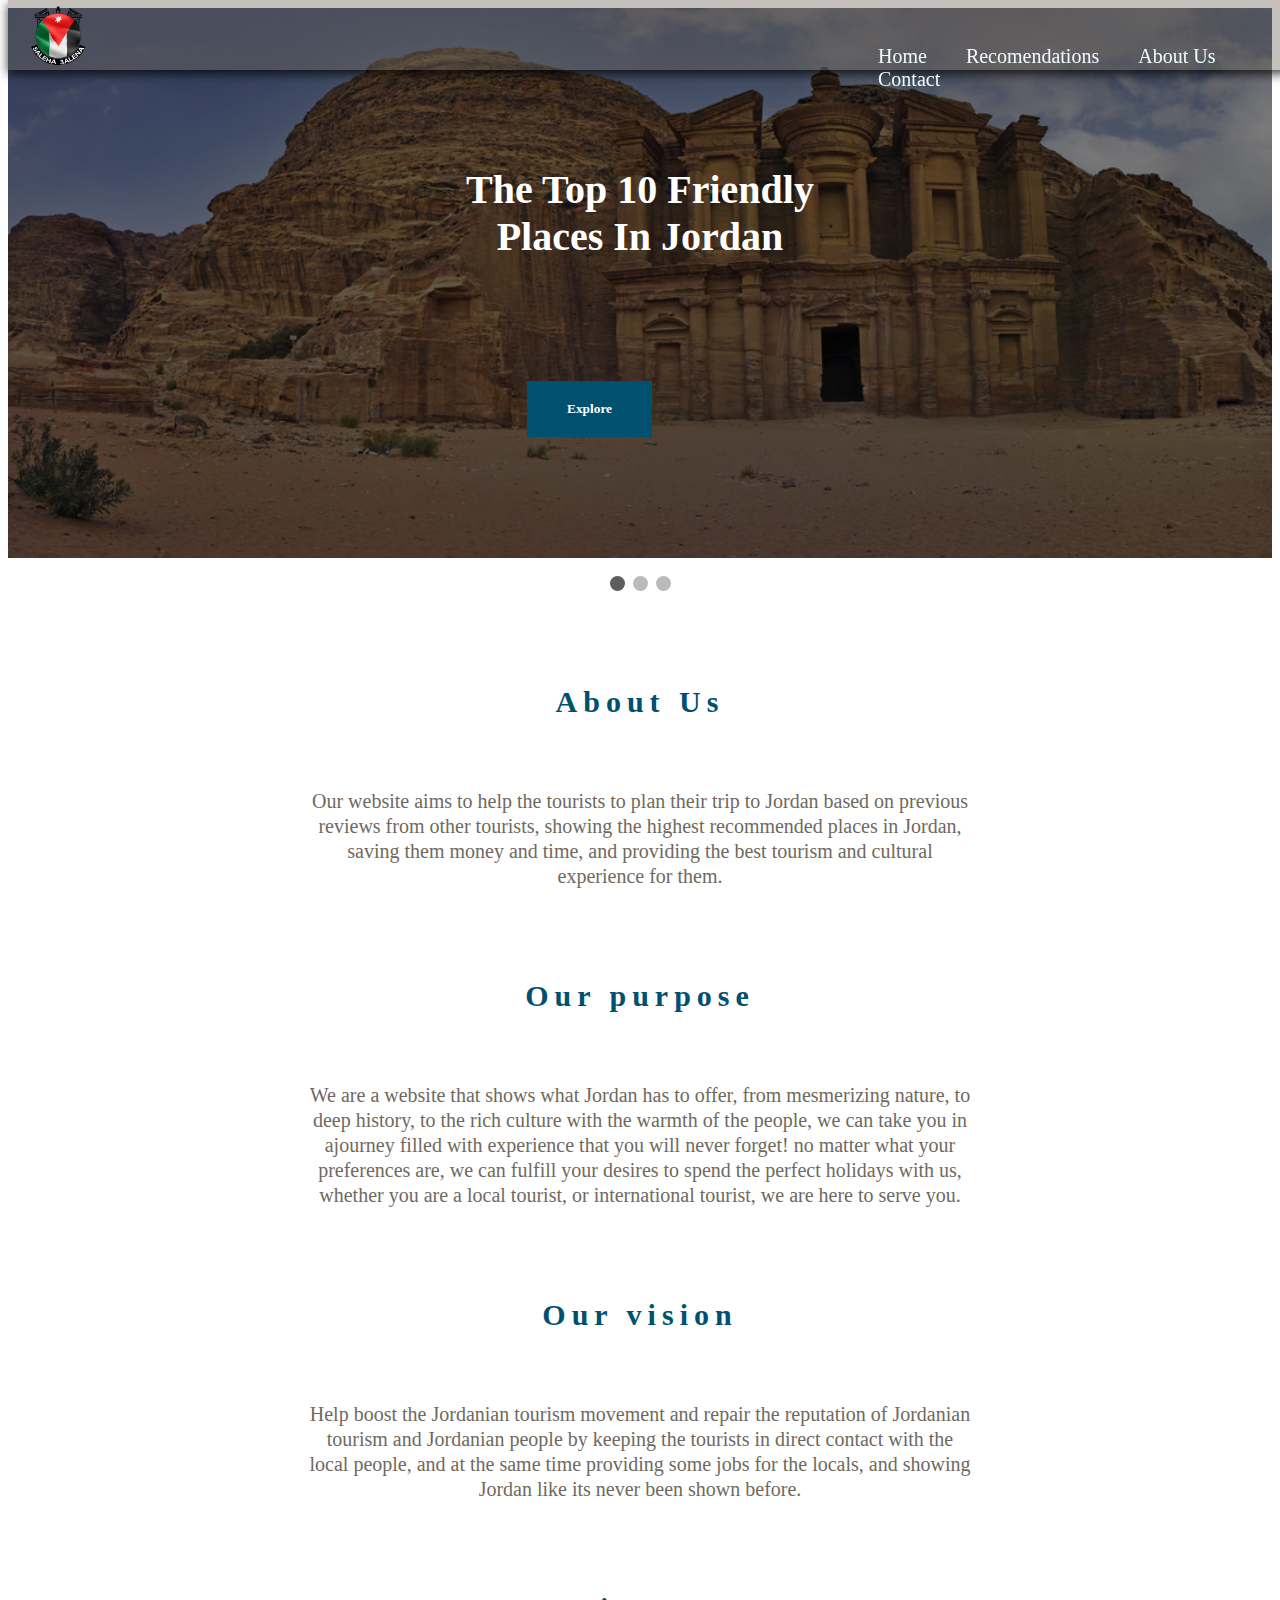
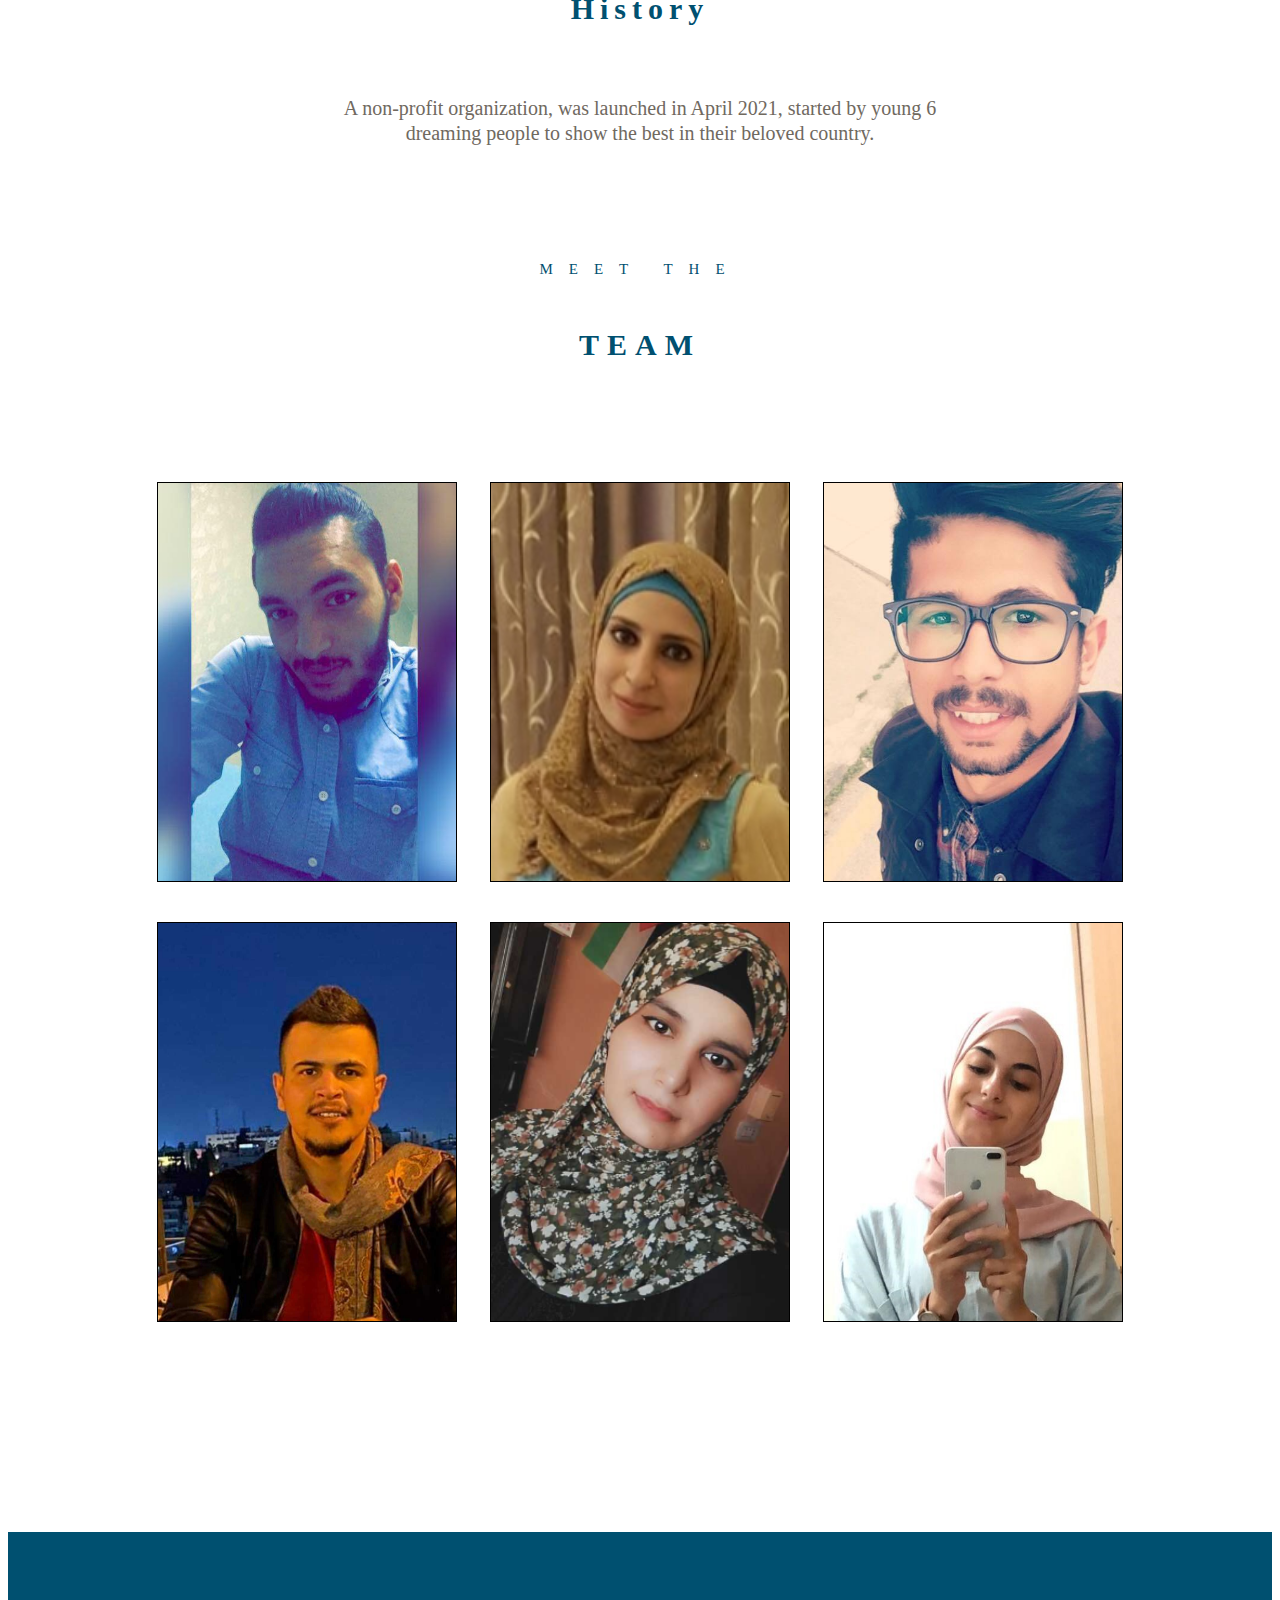
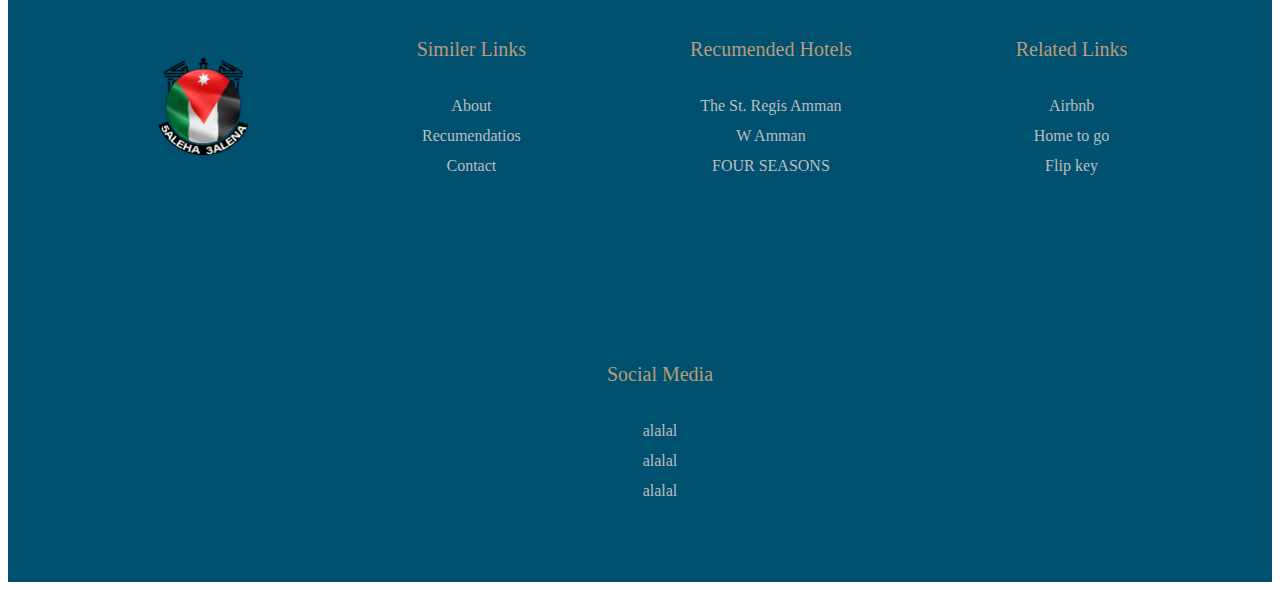
==== commit 7bf0fbd9: "Merge pull request #17 from Group-7-201/design-home-page-aboutus-page" ====
--- a/about.html
+++ b/about.html
@@ -19,21 +19,21 @@
             <div class="slideshow-container">
         
                 <div class="mySlides fade">
-                  <div class="numbertext">1 / 3</div>
                   <img src="./images/zW3k5Dk1NV.jpg" style="width:100%" height="550px">
-                  <div class="text">The Top 10 Friendly Places In Jordan</div>
+                  <div class="text">The Top 10 Friendly<br/> Places In Jordan</div>
+                  <button class="btnExplore">Explore</button>
                 </div>
                 
                 <div class="mySlides fade">
-                  <div class="numbertext">2 / 3</div>
                   <img src="./images/alarays pool.jpg" style="width:100%" height="550px">
                   <div class="text">Plan Your Trip</div>
-                </div>
-                
-                <div class="mySlides fade">
-                  <div class="numbertext">3 / 3</div>
+                  <button class="btnExplore">Explore</button>
+                </div>
+                
+                <div class="mySlides fade">                      
                   <img src="./images/wp4446840.jpg" style="width:100%" height="550px">
-                  <div class="text">Explore Our Culture</div>
+                  <div class="text"> Explore Our Culture</div>
+                  <button class="btnExplore">Explore</button>
                 </div>
                 
                 </div>
@@ -47,7 +47,7 @@
         
         <div id="navbar">
             <div id="left-nav">
-                <img src="./images/Logo01.png2.png" alt="" width="60px">
+                <img src="./images/logofinal3.png" alt="" width="60px">
                 <ul>
                     <li><a href="./index.html">Home</a></li>
                     <li><a href="./Recomendations.html">Recomendations</a></li>
@@ -59,6 +59,7 @@
     </div>
 </header>
 
+
     <div id="clear"></div>
 
     <main id="About-main">
@@ -95,7 +96,14 @@
                 A non-profit organization, was launched in April 2021, started by young 6 dreaming people to show the
                 best in their beloved country.
         </div>
-
+        <div id="team">
+          <p>
+            MEET THE
+          </p>
+        <h3>
+            TEAM
+        </h3> 
+        </div>
         <div class="card-container">
             <div class="card">
               <div class="imageBox">
@@ -110,7 +118,7 @@
         
             <div class="card">
               <div class="imageBox">
-                <img src="https://cdn-images-1.medium.com/max/1200/1*y6C4nSvy2Woe0m7bWEn4BA.png" alt="github">
+                <img src="./images/20210225_215016.jpg" alt="github">
               </div>
               <div class="datalist">
                 <h2>Sukina AbuHammad</h2>
@@ -122,7 +130,7 @@
         
             <div class="card">
               <div class="imageBox">
-                <img src="https://encrypted-tbn0.gstatic.com/images?q=tbn:ANd9GcSNfP45RXWu8mCp-pNnXhyjL04hR76pm8OZaGBSm5ypzTiMlaILew" alt="github">
+                <img src="./images/abdallah.jpg" alt="github">
               </div>
               <div class="datalist">
                 <h2>Abdallah Abu Khurma</h2>
@@ -134,7 +142,7 @@
         
             <div class="card">
               <div class="imageBox">
-                <img src="https://scotch-res.cloudinary.com/image/upload/w_1000,q_auto:good,f_auto/v1539161722/jh3fucuyn0da3yjjq1nt.png" alt="github">
+                <img src="./images/screenshot_20210405_150848_com.facebook.orca.jpg" alt="github">
               </div>
               <div class="datalist">
                 <h2>Qusai AbuAlreesh</h2>
@@ -147,7 +155,7 @@
         
             <div class="card">
               <div class="imageBox">
-                <img src="https://opensource.com/sites/default/files/styles/image-full-size/public/lead-images/github-universe.jpg?itok=lwRZddXA" alt="github">
+                <img src="./images/capture.png" alt="github">
               </div>
               <div class="datalist">
                 <h2>Ayah Zaareer</h2>
@@ -158,7 +166,7 @@
         
             <div class="card">
               <div class="imageBox">
-                <img src="https://cdn-images-1.medium.com/max/1200/1*y6C4nSvy2Woe0m7bWEn4BA.png" alt="github">
+                <img src="./images/sumaya.jpg" alt="github">
               </div>
               <div class="datalist">
                 <h2>Sumaya Ghanem</h2>
@@ -170,11 +178,10 @@
     </main>
 
 
-    <div id="clear"></div>
     <footer>
       <div id="footer-container">
           <div id="footer-logo">
-              <img src="./images/Logo01.png2.png" alt="" width="100">
+              <img src="./images/logofinal3.png" alt="" width="100">
               <div id="social-media">
                   <i class="fab fa-facebook-f"></i>
                   <i class="fab fa-instagram"></i>
@@ -218,9 +225,7 @@
   </footer>
 
 </body>
-<script src="./js/app.js"></script>
-    <script src="./js/places.js"></script>
 
     <script src="./js/animations.js"></script>
-    <script src="./js/comments.js"></script>
+
 </html>--- a/styles/styles.css
+++ b/styles/styles.css
@@ -44,21 +44,13 @@
     right: 620px;
     font-weight: bold;
     color: rgb(255 255 255);
+	/* letter-spacing: .5rem; */
     background-color: #005070;
     border: 0px solid #005070;
 	
 }
 .btnExplore:hover{
 	background-color: #D41C1E;
-}
-
-/* Number text (1/3 etc) */
-.numbertext {
-  color: #f2f2f2;
-  font-size: 12px;
-  padding: 8px 12px;
-  position: absolute;
-  top: 0;
 }
 
 /* The dots/bullets/indicators */
@@ -79,18 +71,18 @@
 /* Fading animation */
 .fade {
   -webkit-animation-name: fade;
-  -webkit-animation-duration: 2.5s;
+  -webkit-animation-duration: 1.5s;
   animation-name: fade;
-  animation-duration: 2.5s;
+  animation-duration: 1.5s;
 }
 
 @-webkit-keyframes fade {
-  from {opacity: .85} 
-  to {opacity: 1}
+  from { opacity: .5} 
+  to { opacity: 1}
 }
 
 @keyframes fade {
-  from {opacity: .85} 
+  from {opacity: .93} 
   to {opacity: 1}
 }
 
@@ -112,10 +104,29 @@
 
 
 #About-Us p{
+	font-size: 20px;
 	padding: 0px 300px 0px 300px;
 	color: #70695F;
     line-height: 25px;
 	text-align: center;
+}
+#team{
+	padding-top: 60px;
+}
+#team p{
+	text-align: center;
+	font-size: 15px;
+	color:#005070;
+	letter-spacing: 1rem;
+	padding: 20px;
+}
+
+#team h3{
+	text-align: center;
+	font-size: 30px;
+	color:#005070;
+	letter-spacing: .5rem;
+	font-weight: bold;
 }
 
   
@@ -202,6 +213,7 @@
     padding: 20px;
 	color: #70695F;
     line-height: 25px;
+	font-size: 20px;
 }
 
 /* h3{
@@ -220,16 +232,7 @@
     
 
 }
-/* .image:after {
-    content:'\A';
-    position:absolute;
-    width:100%; height:100%;
-    top:0; left:0;
-    background: rgba(49 23 1);
-    opacity:0;
-    transition: all 0.5s;
-    -webkit-transition: all 0.5s;
-} */
+
 
 header #navbar, #left-nav , ul{
     clear: both;
@@ -243,10 +246,13 @@
     box-shadow: 0 4px 10px 0 rgb(0 0 0 / 75%);
     position: fixed;
     top: 0;
+	height: 70px;
+
     z-index: 1;
 }
 #left-nav img{
 	padding-left: 20px;
+	padding-top: 6px;
 }
 
 #social-media i{
@@ -257,8 +263,8 @@
 }
 #left-nav ul{
 	position: absolute;
-    top: 15px;
-    left: 800px;
+    top: 29px;
+    left: 830px;
 }
 
 #left-nav ul li a{
@@ -292,6 +298,7 @@
 }
 
 footer{
+	padding-top: 90px;
     width: 100%;
     text-align: center;
 }
@@ -314,11 +321,12 @@
     padding-left: 60px;
     padding-top: 150px;
 	padding-bottom: 50px;
+    text-align: center;
     font-size: 30px;
-    text-align: center;
-    letter-spacing:0.1em;
-	color: #005070;
-	font-weight: bolder;
+    font-weight: bolder;
+    color: #005070;
+    letter-spacing: 0.1em;
+	font-family: 'Caladea', serif;
 }
 #slider-body {
     clear: both;
@@ -531,80 +539,31 @@
 
 /* --- Images-top-rated---*/
 
-.container-heading h2 {
+#container-heading h2{
+	font-size: 30px;
+	font-weight: bolder;
+	text-align: center;
+    padding-top: 90px;
+	color:#005070;
+	letter-spacing:0.1em;
+}
+#top-rated {
 	padding-top: 60px;
-    letter-spacing:0.1em;
-	font-weight: bolder; 
-    color:#005070;
-	font-size: 30px;
-	text-align: center;
-}
-
-
-  /* #top-rated *,
-*::after,
-*::before {
-  margin: 0;
-  padding: 0;
-  box-sizing: border-box;
-}  */
-
-/* html {
-  font-size: 62.5%;
-}  */
-
-	/* #top-rated {
-	--background-color: hsl(180, 20%, 90%);
-	
-	font-family: -apple-system, BlinkMacSystemFont, 'Segoe UI', Roboto, Oxygen, Ubuntu, Cantarell, 'Open Sans', 'Helvetica Neue', sans-serif;
-
-	min-height: 100vh;
-	padding: 2rem;
-
-	color: hsla(0, 0%, 0%, .6);
-	background: var(--background-color);
-	text-align: center;
-	margin-top: 60px;
-	}
-
-
-
-	.main {
-	display: flex;
-	flex-wrap: wrap;
-	justify-content: center;
-	align-items: center;
-	}
-
-	.wrap {
-	margin: 2rem;
-
-	transform-style: preserve-3d;
-	transform: perspective(100rem);
-	cursor: pointer;
-	} 
-
-	.ctr {
-	--rX: 0;
-	--rY: 0;
-	--bX: 50%;
-	--bY: 80%;
-	width: 20rem;
-	height: 20rem;
-	border: 1px solid var(--background-color);
-	border-radius: 1.6rem;
-	padding: 4rem;
-
-	display: flex;
-	align-items: flex-end;
-
-	position: relative;
-	transform: rotateX(calc(var(--rX) * 1deg)) rotateY(calc(var(--rY) * 1deg));
-
-	background: linear-gradient(hsla(0, 0%, 100%, .1), hsla(0, 0%, 100%, .1)), url("https://images.unsplash.com/photo-1559113513-d5e09c78b9dd?ixlib=rb-1.2.1&q=80&fm=jpg&crop=entropy&cs=tinysrgb&w=1080&fit=max&ixid=eyJhcHBfaWQiOjF9");
-	background-position: var(--bX) var(--bY);
-	background-size: 40rem auto;
-	box-shadow: 0 0 3rem .5rem hsla(0, 0%, 0%, .2);
-
-	transition: transform .6s 1s;
-	}  */+	box-sizing: border-box;
+  }
+  
+  /* Create four equal columns that floats next to each other */
+  .column {
+	float: left;
+	width: 25%;
+	height: 300px; /* Should be removed. Only for demonstration */
+  }
+  
+  /* Clear floats after the columns */
+  .row:after {
+	content: "";
+	display: table;
+	clear: both;
+  }
+
+/* --- End of Images-top-rated---*/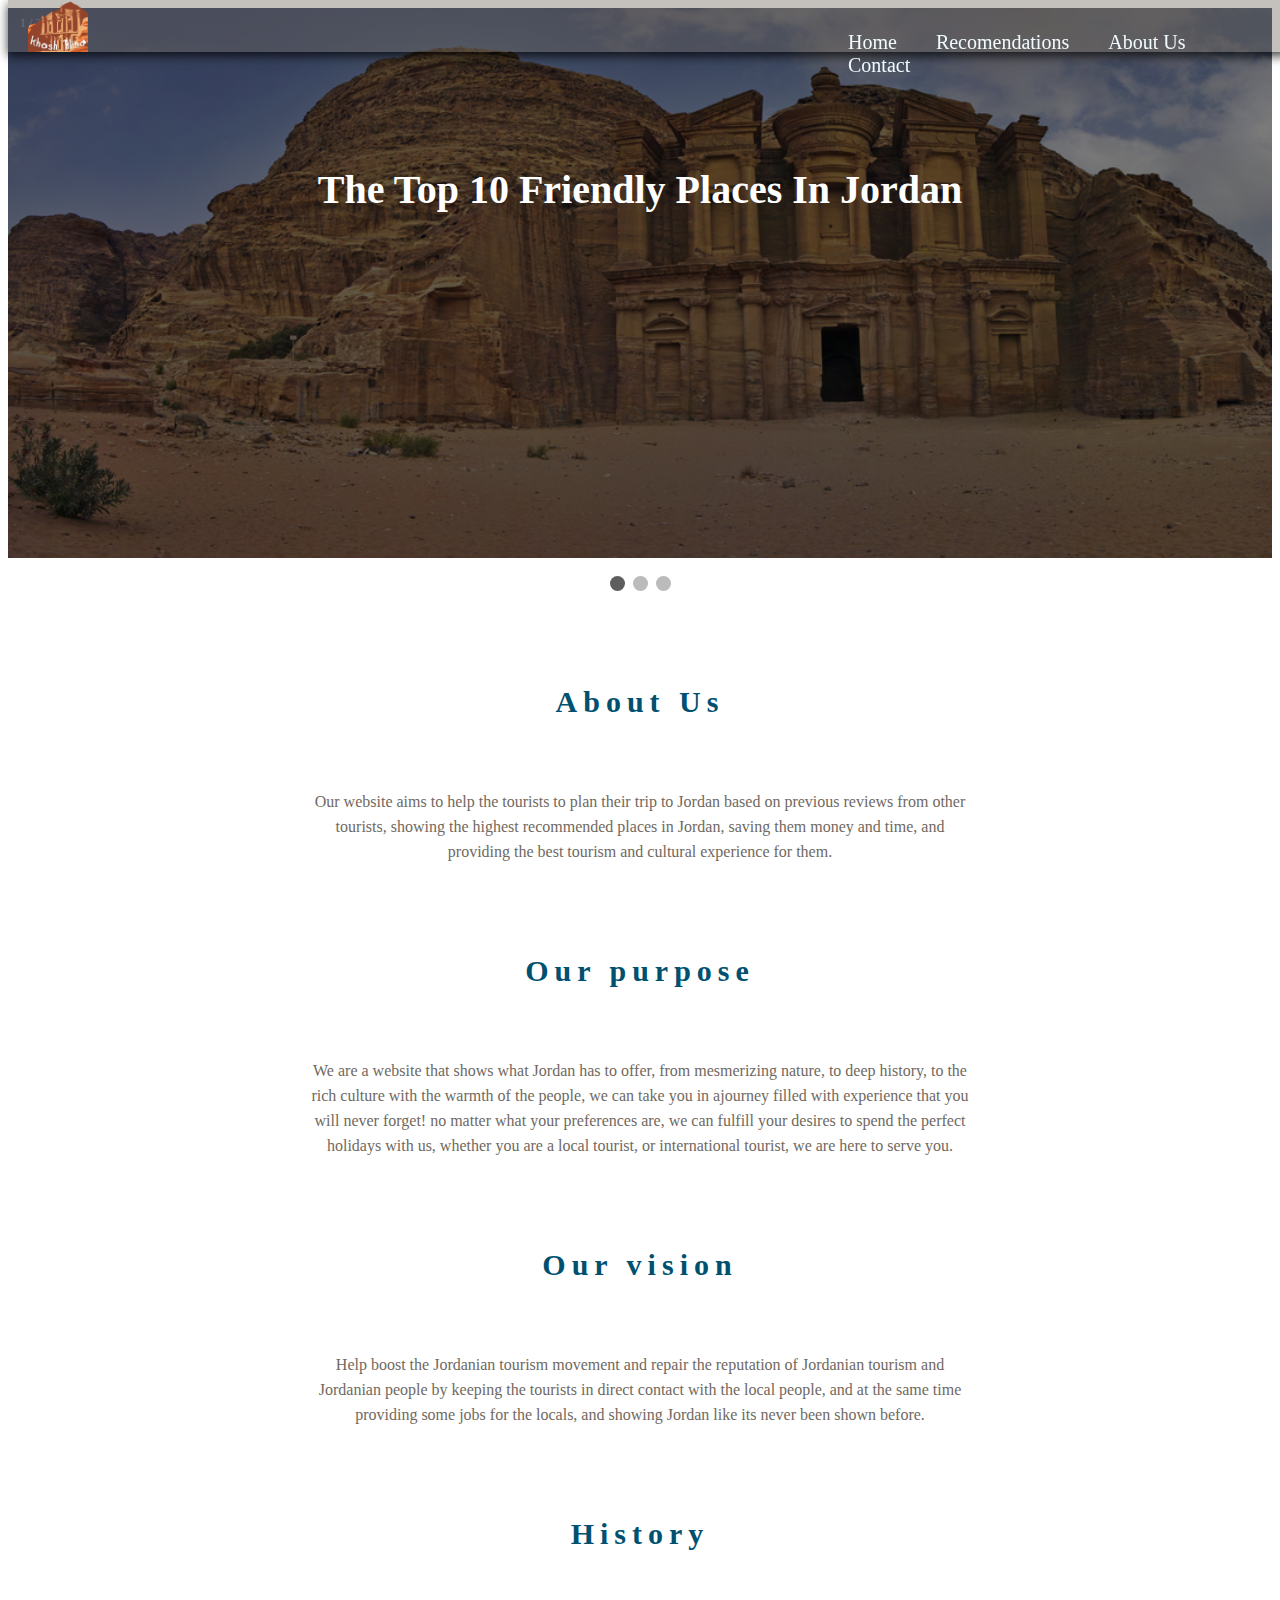
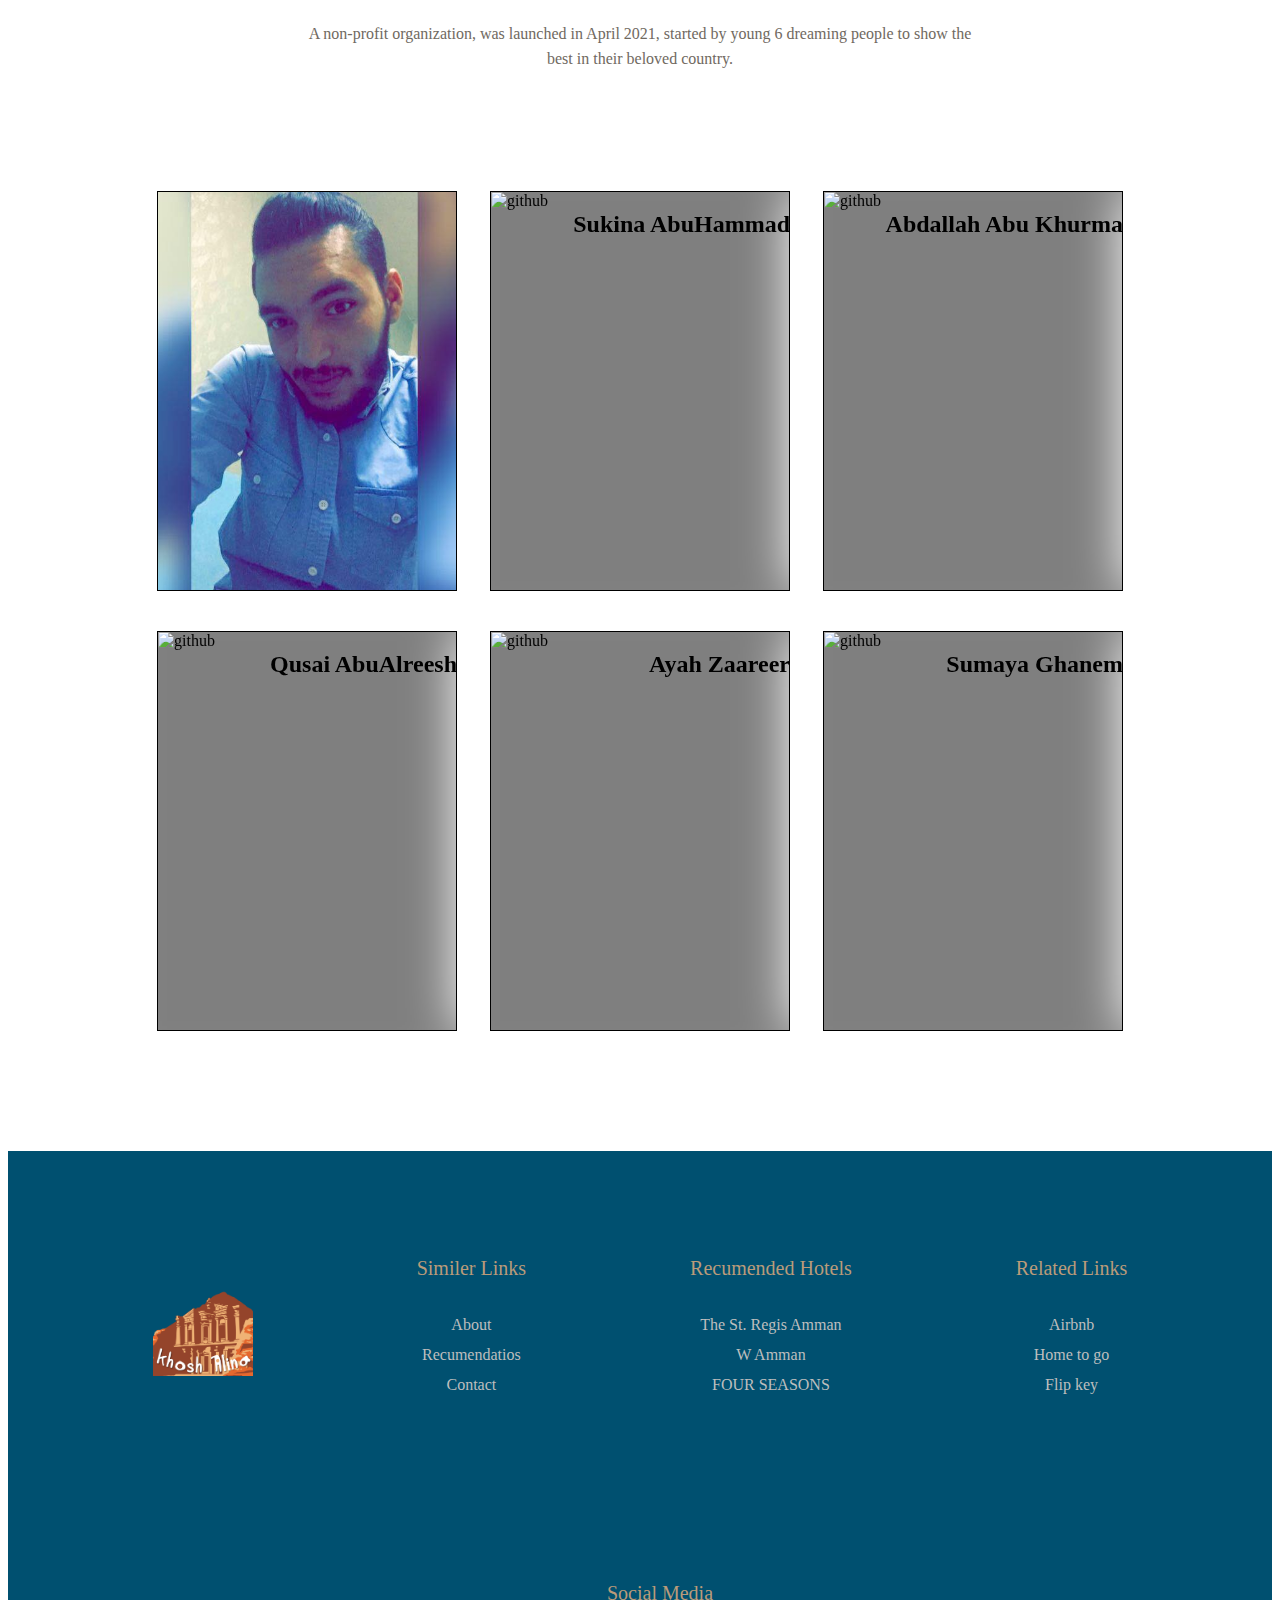
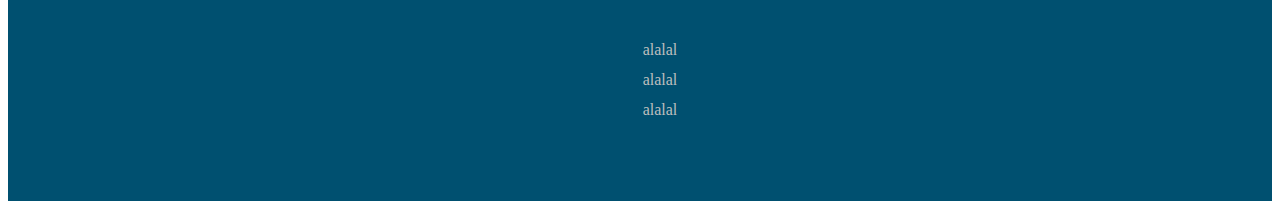
==== commit 7a5e285a: "sign up page" ====
--- a/about.html
+++ b/about.html
@@ -19,21 +19,21 @@
             <div class="slideshow-container">
         
                 <div class="mySlides fade">
+                  <div class="numbertext">1 / 3</div>
                   <img src="./images/zW3k5Dk1NV.jpg" style="width:100%" height="550px">
-                  <div class="text">The Top 10 Friendly<br/> Places In Jordan</div>
-                  <button class="btnExplore">Explore</button>
+                  <div class="text">The Top 10 Friendly Places In Jordan</div>
                 </div>
                 
                 <div class="mySlides fade">
+                  <div class="numbertext">2 / 3</div>
                   <img src="./images/alarays pool.jpg" style="width:100%" height="550px">
                   <div class="text">Plan Your Trip</div>
-                  <button class="btnExplore">Explore</button>
-                </div>
-                
-                <div class="mySlides fade">                      
+                </div>
+                
+                <div class="mySlides fade">
+                  <div class="numbertext">3 / 3</div>
                   <img src="./images/wp4446840.jpg" style="width:100%" height="550px">
-                  <div class="text"> Explore Our Culture</div>
-                  <button class="btnExplore">Explore</button>
+                  <div class="text">Explore Our Culture</div>
                 </div>
                 
                 </div>
@@ -47,7 +47,7 @@
         
         <div id="navbar">
             <div id="left-nav">
-                <img src="./images/logofinal3.png" alt="" width="60px">
+                <img src="./images/Logo01.png2.png" alt="" width="60px">
                 <ul>
                     <li><a href="./index.html">Home</a></li>
                     <li><a href="./Recomendations.html">Recomendations</a></li>
@@ -59,7 +59,6 @@
     </div>
 </header>
 
-
     <div id="clear"></div>
 
     <main id="About-main">
@@ -96,14 +95,7 @@
                 A non-profit organization, was launched in April 2021, started by young 6 dreaming people to show the
                 best in their beloved country.
         </div>
-        <div id="team">
-          <p>
-            MEET THE
-          </p>
-        <h3>
-            TEAM
-        </h3> 
-        </div>
+
         <div class="card-container">
             <div class="card">
               <div class="imageBox">
@@ -118,7 +110,7 @@
         
             <div class="card">
               <div class="imageBox">
-                <img src="./images/20210225_215016.jpg" alt="github">
+                <img src="https://cdn-images-1.medium.com/max/1200/1*y6C4nSvy2Woe0m7bWEn4BA.png" alt="github">
               </div>
               <div class="datalist">
                 <h2>Sukina AbuHammad</h2>
@@ -130,7 +122,7 @@
         
             <div class="card">
               <div class="imageBox">
-                <img src="./images/abdallah.jpg" alt="github">
+                <img src="https://encrypted-tbn0.gstatic.com/images?q=tbn:ANd9GcSNfP45RXWu8mCp-pNnXhyjL04hR76pm8OZaGBSm5ypzTiMlaILew" alt="github">
               </div>
               <div class="datalist">
                 <h2>Abdallah Abu Khurma</h2>
@@ -142,7 +134,7 @@
         
             <div class="card">
               <div class="imageBox">
-                <img src="./images/screenshot_20210405_150848_com.facebook.orca.jpg" alt="github">
+                <img src="https://scotch-res.cloudinary.com/image/upload/w_1000,q_auto:good,f_auto/v1539161722/jh3fucuyn0da3yjjq1nt.png" alt="github">
               </div>
               <div class="datalist">
                 <h2>Qusai AbuAlreesh</h2>
@@ -155,7 +147,7 @@
         
             <div class="card">
               <div class="imageBox">
-                <img src="./images/capture.png" alt="github">
+                <img src="https://opensource.com/sites/default/files/styles/image-full-size/public/lead-images/github-universe.jpg?itok=lwRZddXA" alt="github">
               </div>
               <div class="datalist">
                 <h2>Ayah Zaareer</h2>
@@ -166,7 +158,7 @@
         
             <div class="card">
               <div class="imageBox">
-                <img src="./images/sumaya.jpg" alt="github">
+                <img src="https://cdn-images-1.medium.com/max/1200/1*y6C4nSvy2Woe0m7bWEn4BA.png" alt="github">
               </div>
               <div class="datalist">
                 <h2>Sumaya Ghanem</h2>
@@ -178,10 +170,11 @@
     </main>
 
 
+    <div id="clear"></div>
     <footer>
       <div id="footer-container">
           <div id="footer-logo">
-              <img src="./images/logofinal3.png" alt="" width="100">
+              <img src="./images/Logo01.png2.png" alt="" width="100">
               <div id="social-media">
                   <i class="fab fa-facebook-f"></i>
                   <i class="fab fa-instagram"></i>
@@ -225,7 +218,9 @@
   </footer>
 
 </body>
+<script src="./js/app.js"></script>
+    <script src="./js/places.js"></script>
 
     <script src="./js/animations.js"></script>
-
+    <script src="./js/comments.js"></script>
 </html>--- a/styles/styles.css
+++ b/styles/styles.css
@@ -44,13 +44,21 @@
     right: 620px;
     font-weight: bold;
     color: rgb(255 255 255);
-	/* letter-spacing: .5rem; */
     background-color: #005070;
     border: 0px solid #005070;
 	
 }
 .btnExplore:hover{
 	background-color: #D41C1E;
+}
+
+/* Number text (1/3 etc) */
+.numbertext {
+  color: #f2f2f2;
+  font-size: 12px;
+  padding: 8px 12px;
+  position: absolute;
+  top: 0;
 }
 
 /* The dots/bullets/indicators */
@@ -71,18 +79,18 @@
 /* Fading animation */
 .fade {
   -webkit-animation-name: fade;
-  -webkit-animation-duration: 1.5s;
+  -webkit-animation-duration: 2.5s;
   animation-name: fade;
-  animation-duration: 1.5s;
+  animation-duration: 2.5s;
 }
 
 @-webkit-keyframes fade {
-  from { opacity: .5} 
-  to { opacity: 1}
+  from {opacity: .85} 
+  to {opacity: 1}
 }
 
 @keyframes fade {
-  from {opacity: .93} 
+  from {opacity: .85} 
   to {opacity: 1}
 }
 
@@ -104,29 +112,10 @@
 
 
 #About-Us p{
-	font-size: 20px;
 	padding: 0px 300px 0px 300px;
 	color: #70695F;
     line-height: 25px;
 	text-align: center;
-}
-#team{
-	padding-top: 60px;
-}
-#team p{
-	text-align: center;
-	font-size: 15px;
-	color:#005070;
-	letter-spacing: 1rem;
-	padding: 20px;
-}
-
-#team h3{
-	text-align: center;
-	font-size: 30px;
-	color:#005070;
-	letter-spacing: .5rem;
-	font-weight: bold;
 }
 
   
@@ -213,7 +202,6 @@
     padding: 20px;
 	color: #70695F;
     line-height: 25px;
-	font-size: 20px;
 }
 
 /* h3{
@@ -232,7 +220,16 @@
     
 
 }
-
+/* .image:after {
+    content:'\A';
+    position:absolute;
+    width:100%; height:100%;
+    top:0; left:0;
+    background: rgba(49 23 1);
+    opacity:0;
+    transition: all 0.5s;
+    -webkit-transition: all 0.5s;
+} */
 
 header #navbar, #left-nav , ul{
     clear: both;
@@ -246,13 +243,10 @@
     box-shadow: 0 4px 10px 0 rgb(0 0 0 / 75%);
     position: fixed;
     top: 0;
-	height: 70px;
-
     z-index: 1;
 }
 #left-nav img{
 	padding-left: 20px;
-	padding-top: 6px;
 }
 
 #social-media i{
@@ -263,8 +257,8 @@
 }
 #left-nav ul{
 	position: absolute;
-    top: 29px;
-    left: 830px;
+    top: 15px;
+    left: 800px;
 }
 
 #left-nav ul li a{
@@ -298,7 +292,6 @@
 }
 
 footer{
-	padding-top: 90px;
     width: 100%;
     text-align: center;
 }
@@ -321,12 +314,11 @@
     padding-left: 60px;
     padding-top: 150px;
 	padding-bottom: 50px;
+    font-size: 30px;
     text-align: center;
-    font-size: 30px;
-    font-weight: bolder;
-    color: #005070;
-    letter-spacing: 0.1em;
-	font-family: 'Caladea', serif;
+    letter-spacing:0.1em;
+	color: #005070;
+	font-weight: bolder;
 }
 #slider-body {
     clear: both;
@@ -539,31 +531,80 @@
 
 /* --- Images-top-rated---*/
 
-#container-heading h2{
+.container-heading h2 {
+	padding-top: 60px;
+    letter-spacing:0.1em;
+	font-weight: bolder; 
+    color:#005070;
 	font-size: 30px;
-	font-weight: bolder;
 	text-align: center;
-    padding-top: 90px;
-	color:#005070;
-	letter-spacing:0.1em;
-}
-#top-rated {
-	padding-top: 60px;
-	box-sizing: border-box;
-  }
-  
-  /* Create four equal columns that floats next to each other */
-  .column {
-	float: left;
-	width: 25%;
-	height: 300px; /* Should be removed. Only for demonstration */
-  }
-  
-  /* Clear floats after the columns */
-  .row:after {
-	content: "";
-	display: table;
-	clear: both;
-  }
-
-/* --- End of Images-top-rated---*/+}
+
+
+  /* #top-rated *,
+*::after,
+*::before {
+  margin: 0;
+  padding: 0;
+  box-sizing: border-box;
+}  */
+
+/* html {
+  font-size: 62.5%;
+}  */
+
+	/* #top-rated {
+	--background-color: hsl(180, 20%, 90%);
+	
+	font-family: -apple-system, BlinkMacSystemFont, 'Segoe UI', Roboto, Oxygen, Ubuntu, Cantarell, 'Open Sans', 'Helvetica Neue', sans-serif;
+
+	min-height: 100vh;
+	padding: 2rem;
+
+	color: hsla(0, 0%, 0%, .6);
+	background: var(--background-color);
+	text-align: center;
+	margin-top: 60px;
+	}
+
+
+
+	.main {
+	display: flex;
+	flex-wrap: wrap;
+	justify-content: center;
+	align-items: center;
+	}
+
+	.wrap {
+	margin: 2rem;
+
+	transform-style: preserve-3d;
+	transform: perspective(100rem);
+	cursor: pointer;
+	} 
+
+	.ctr {
+	--rX: 0;
+	--rY: 0;
+	--bX: 50%;
+	--bY: 80%;
+	width: 20rem;
+	height: 20rem;
+	border: 1px solid var(--background-color);
+	border-radius: 1.6rem;
+	padding: 4rem;
+
+	display: flex;
+	align-items: flex-end;
+
+	position: relative;
+	transform: rotateX(calc(var(--rX) * 1deg)) rotateY(calc(var(--rY) * 1deg));
+
+	background: linear-gradient(hsla(0, 0%, 100%, .1), hsla(0, 0%, 100%, .1)), url("https://images.unsplash.com/photo-1559113513-d5e09c78b9dd?ixlib=rb-1.2.1&q=80&fm=jpg&crop=entropy&cs=tinysrgb&w=1080&fit=max&ixid=eyJhcHBfaWQiOjF9");
+	background-position: var(--bX) var(--bY);
+	background-size: 40rem auto;
+	box-shadow: 0 0 3rem .5rem hsla(0, 0%, 0%, .2);
+
+	transition: transform .6s 1s;
+	}  */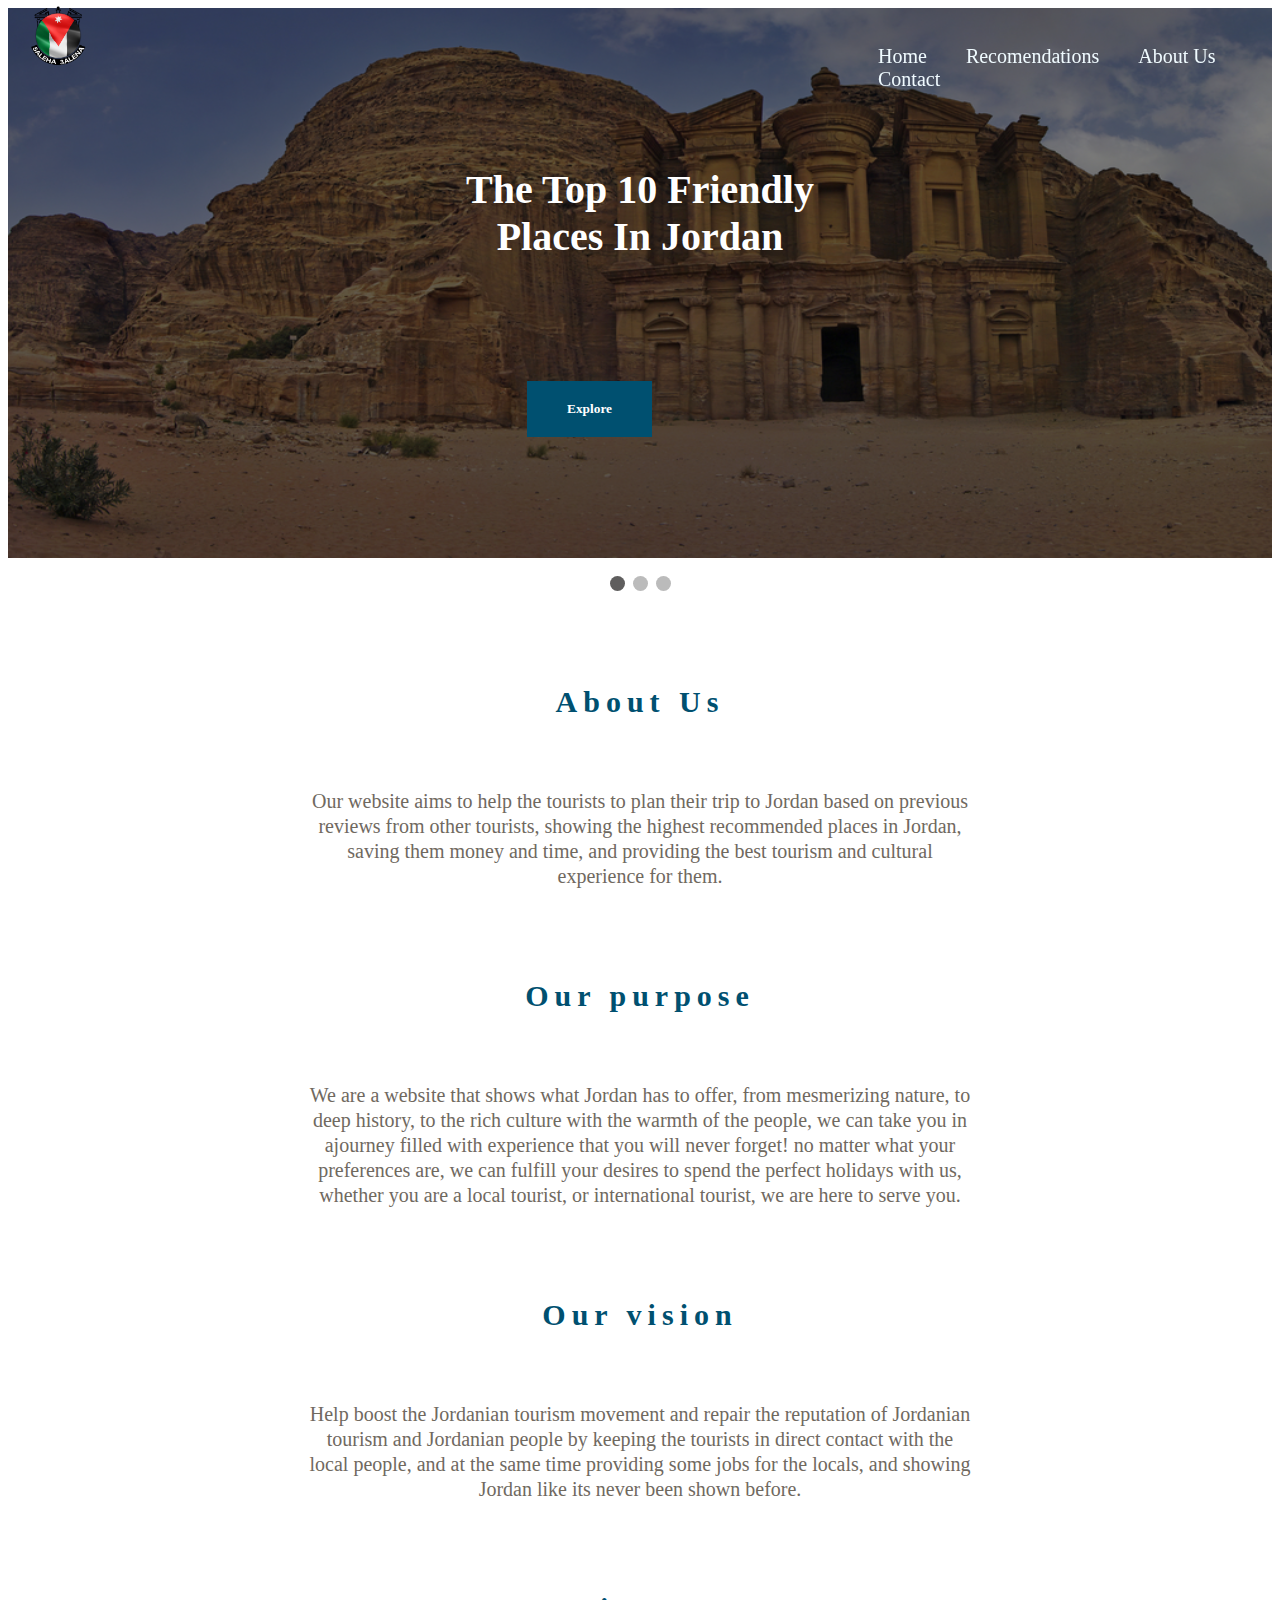
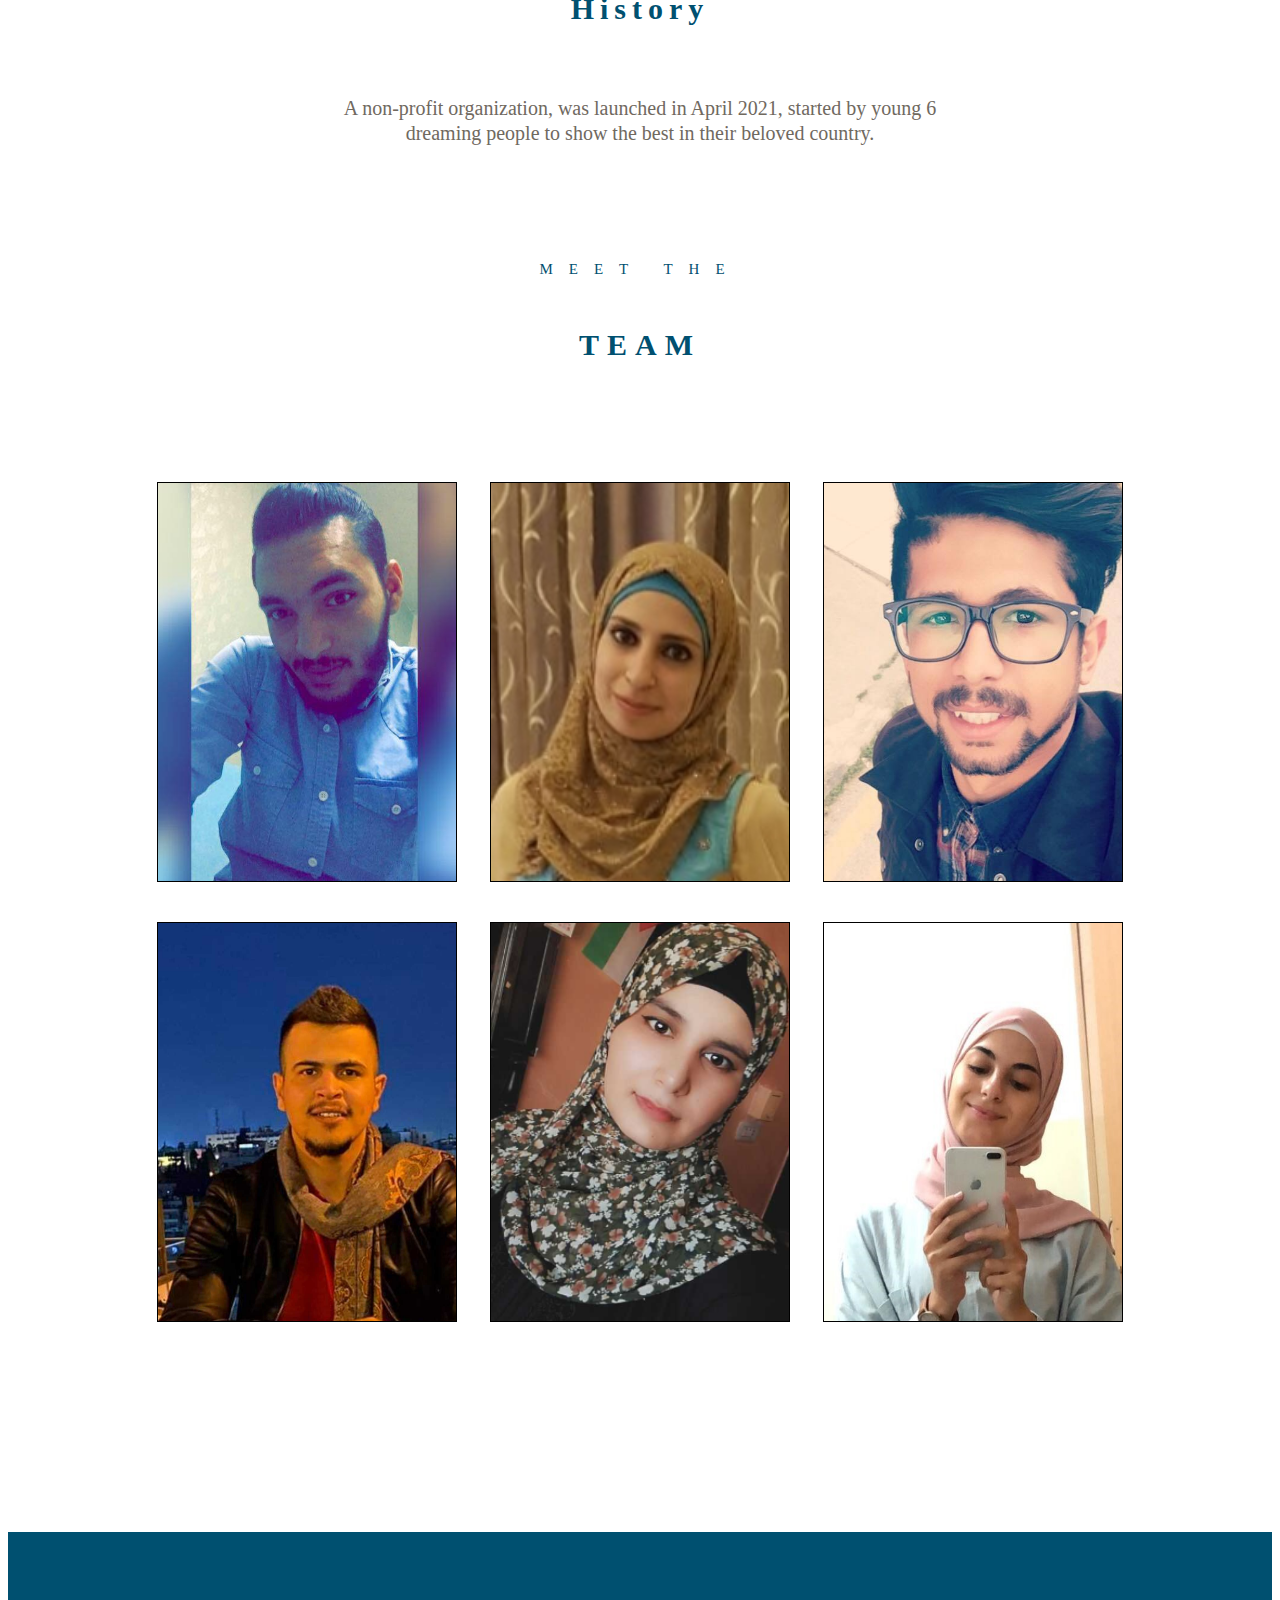
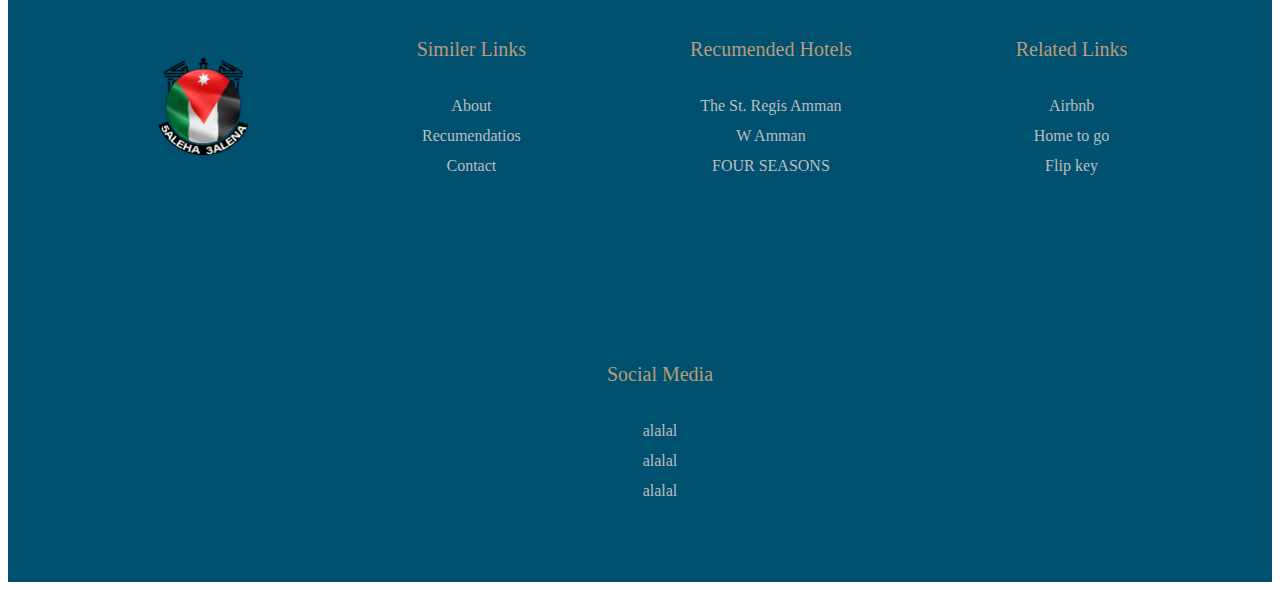
==== commit cd19a84a: "finishing-home-and-about-pages" ====
--- a/about.html
+++ b/about.html
@@ -19,21 +19,21 @@
             <div class="slideshow-container">
         
                 <div class="mySlides fade">
-                  <div class="numbertext">1 / 3</div>
                   <img src="./images/zW3k5Dk1NV.jpg" style="width:100%" height="550px">
-                  <div class="text">The Top 10 Friendly Places In Jordan</div>
+                  <div class="text">The Top 10 Friendly<br/> Places In Jordan</div>
+                  <button class="btnExplore">Explore</button>
                 </div>
                 
                 <div class="mySlides fade">
-                  <div class="numbertext">2 / 3</div>
                   <img src="./images/alarays pool.jpg" style="width:100%" height="550px">
                   <div class="text">Plan Your Trip</div>
-                </div>
-                
-                <div class="mySlides fade">
-                  <div class="numbertext">3 / 3</div>
+                  <button class="btnExplore">Explore</button>
+                </div>
+                
+                <div class="mySlides fade">                      
                   <img src="./images/wp4446840.jpg" style="width:100%" height="550px">
-                  <div class="text">Explore Our Culture</div>
+                  <div class="text"> Explore Our Culture</div>
+                  <button class="btnExplore">Explore</button>
                 </div>
                 
                 </div>
@@ -47,7 +47,7 @@
         
         <div id="navbar">
             <div id="left-nav">
-                <img src="./images/Logo01.png2.png" alt="" width="60px">
+                <img src="./images/logofinal3.png" alt="" width="60px">
                 <ul>
                     <li><a href="./index.html">Home</a></li>
                     <li><a href="./Recomendations.html">Recomendations</a></li>
@@ -59,6 +59,7 @@
     </div>
 </header>
 
+
     <div id="clear"></div>
 
     <main id="About-main">
@@ -95,7 +96,14 @@
                 A non-profit organization, was launched in April 2021, started by young 6 dreaming people to show the
                 best in their beloved country.
         </div>
-
+        <div id="team">
+          <p>
+            MEET THE
+          </p>
+        <h3>
+            TEAM
+        </h3> 
+        </div>
         <div class="card-container">
             <div class="card">
               <div class="imageBox">
@@ -103,65 +111,89 @@
               </div>
               <div class="datalist">
                 <h2>Sufian Hamdan</h2>
-              </div>
-            </div>
-        
-            <!-- End Card -->
-        
-            <div class="card">
-              <div class="imageBox">
-                <img src="https://cdn-images-1.medium.com/max/1200/1*y6C4nSvy2Woe0m7bWEn4BA.png" alt="github">
+                <p>HTML, CSS</p>
+                <i class="fab fa-linkedin"></i>
+                <i class="fab fa-github-square"></i>
+                <i class="fab fa-facebook-square"></i>
+              </div>
+            </div>
+        
+            <!-- End Card -->
+        
+            <div class="card">
+              <div class="imageBox">
+                <img src="./images/20210225_215016.jpg" alt="github">
               </div>
               <div class="datalist">
                 <h2>Sukina AbuHammad</h2>
-              </div>
-            </div>
-        
-            <!-- End Card -->
-        
-        
-            <div class="card">
-              <div class="imageBox">
-                <img src="https://encrypted-tbn0.gstatic.com/images?q=tbn:ANd9GcSNfP45RXWu8mCp-pNnXhyjL04hR76pm8OZaGBSm5ypzTiMlaILew" alt="github">
+                <p>JavaScript</p>
+                <i class="fab fa-linkedin"></i>
+                <i class="fab fa-github-square"></i>
+                <i class="fab fa-facebook-square"></i>
+              </div>
+            </div>
+        
+            <!-- End Card -->
+        
+        
+            <div class="card">
+              <div class="imageBox">
+                <img src="./images/abdallah.jpg" alt="github">
               </div>
               <div class="datalist">
                 <h2>Abdallah Abu Khurma</h2>
-              </div>
-            </div>
-        
-            <!-- End Card -->
-        
-        
-            <div class="card">
-              <div class="imageBox">
-                <img src="https://scotch-res.cloudinary.com/image/upload/w_1000,q_auto:good,f_auto/v1539161722/jh3fucuyn0da3yjjq1nt.png" alt="github">
+                <p>JavaScript</p>
+                <i class="fab fa-linkedin"></i>
+                <i class="fab fa-github-square"></i>
+                <i class="fab fa-facebook-square"></i>
+              </div>
+            </div>
+        
+            <!-- End Card -->
+        
+        
+            <div class="card">
+              <div class="imageBox">
+                <img src="./images/screenshot_20210405_150848_com.facebook.orca.jpg" alt="github">
               </div>
               <div class="datalist">
                 <h2>Qusai AbuAlreesh</h2>
-              </div>
-            </div>
-        
-            <!-- End Card -->
-        
-        
-        
-            <div class="card">
-              <div class="imageBox">
-                <img src="https://opensource.com/sites/default/files/styles/image-full-size/public/lead-images/github-universe.jpg?itok=lwRZddXA" alt="github">
+                <p>HTML, CSS</p>
+                <i class="fab fa-linkedin"></i>
+                <i class="fab fa-github-square"></i>
+                <i class="fab fa-facebook-square"></i>
+              </div>
+            </div>
+        
+            <!-- End Card -->
+        
+        
+        
+            <div class="card">
+              <div class="imageBox">
+                <img src="./images/capture.png" alt="github">
               </div>
               <div class="datalist">
                 <h2>Ayah Zaareer</h2>
-              </div>
-            </div>
-        
-            <!-- End Card -->
-        
-            <div class="card">
-              <div class="imageBox">
-                <img src="https://cdn-images-1.medium.com/max/1200/1*y6C4nSvy2Woe0m7bWEn4BA.png" alt="github">
+                <p>Javascript</p>
+               <i class="fab fa-linkedin"></i>
+                <i class="fab fa-github-square"></i>
+                <i class="fab fa-facebook-square"></i>
+              </div>
+            </div>
+        
+            <!-- End Card -->
+        
+            <div class="card">
+              <div class="imageBox">
+                <img src="./images/sumaya.jpg" alt="github">
               </div>
               <div class="datalist">
                 <h2>Sumaya Ghanem</h2>
+                <p>HTML, CSS, Js</p>
+                <i class="fab fa-linkedin"></i>
+                <i class="fab fa-github-square"></i>
+                <i class="fab fa-facebook-square"></i>
               </div>
             </div>
         
@@ -170,13 +202,12 @@
     </main>
 
 
-    <div id="clear"></div>
     <footer>
       <div id="footer-container">
           <div id="footer-logo">
-              <img src="./images/Logo01.png2.png" alt="" width="100">
+              <img src="./images/logofinal3.png" alt="" width="100">
               <div id="social-media">
-                  <i class="fab fa-facebook-f"></i>
+                <i class="fab fa-facebook-square"></i>
                   <i class="fab fa-instagram"></i>
                   <i class="fab fa-twitter"></i>
                   <i class="fab fa-tiktok"></i>
@@ -218,9 +249,7 @@
   </footer>
 
 </body>
-<script src="./js/app.js"></script>
-    <script src="./js/places.js"></script>
 
     <script src="./js/animations.js"></script>
-    <script src="./js/comments.js"></script>
+
 </html>--- a/styles/styles.css
+++ b/styles/styles.css
@@ -44,21 +44,13 @@
     right: 620px;
     font-weight: bold;
     color: rgb(255 255 255);
+	/* letter-spacing: .5rem; */
     background-color: #005070;
     border: 0px solid #005070;
 	
 }
 .btnExplore:hover{
 	background-color: #D41C1E;
-}
-
-/* Number text (1/3 etc) */
-.numbertext {
-  color: #f2f2f2;
-  font-size: 12px;
-  padding: 8px 12px;
-  position: absolute;
-  top: 0;
 }
 
 /* The dots/bullets/indicators */
@@ -79,18 +71,18 @@
 /* Fading animation */
 .fade {
   -webkit-animation-name: fade;
-  -webkit-animation-duration: 2.5s;
+  -webkit-animation-duration: 1.5s;
   animation-name: fade;
-  animation-duration: 2.5s;
+  animation-duration: 1.5s;
 }
 
 @-webkit-keyframes fade {
-  from {opacity: .85} 
-  to {opacity: 1}
+  from { opacity: .5} 
+  to { opacity: 1}
 }
 
 @keyframes fade {
-  from {opacity: .85} 
+  from {opacity: .93} 
   to {opacity: 1}
 }
 
@@ -112,10 +104,29 @@
 
 
 #About-Us p{
+	font-size: 20px;
 	padding: 0px 300px 0px 300px;
 	color: #70695F;
     line-height: 25px;
 	text-align: center;
+}
+#team{
+	padding-top: 60px;
+}
+#team p{
+	text-align: center;
+	font-size: 15px;
+	color:#005070;
+	letter-spacing: 1rem;
+	padding: 20px;
+}
+
+#team h3{
+	text-align: center;
+	font-size: 30px;
+	color:#005070;
+	letter-spacing: .5rem;
+	font-weight: bold;
 }
 
   
@@ -144,6 +155,7 @@
 	box-shadow: inset 20px 0 50px rgba(0, 0, 0, 0.5);
 	z-index: 10000;
   }
+
   .card .imageBox{
 	position: relative;
 	width: 100%;
@@ -166,12 +178,22 @@
 	object-fit: cover;
   }
   .card .datalist{
-	position: absolute;
-	top: 0;
-	right: 0;
-	box-sizing: border-box;
-	padding: 0px;
-	text-align: justify;
+	
+    position: absolute;
+    top: 100px;
+    left: 20px;
+    box-sizing: border-box;
+    padding: 0px;
+    font-size: 30px;
+	color: #005070;
+
+  }
+
+  .card .datalist p{
+	  padding: 30px;
+  }
+  .card .datalist i{
+	  padding: 20px;
   }
   
 /*End ofabout us page*/
@@ -202,6 +224,7 @@
     padding: 20px;
 	color: #70695F;
     line-height: 25px;
+	font-size: 20px;
 }
 
 /* h3{
@@ -220,16 +243,7 @@
     
 
 }
-/* .image:after {
-    content:'\A';
-    position:absolute;
-    width:100%; height:100%;
-    top:0; left:0;
-    background: rgba(49 23 1);
-    opacity:0;
-    transition: all 0.5s;
-    -webkit-transition: all 0.5s;
-} */
+
 
 header #navbar, #left-nav , ul{
     clear: both;
@@ -239,14 +253,20 @@
 
 #navbar{
 	width: 100%;
-    background-color: #70695f69;
-    box-shadow: 0 4px 10px 0 rgb(0 0 0 / 75%);
+    /* background-color: #70695f69;
+    box-shadow: 0 4px 10px 0 rgb(0 0 0 / 75%); */
     position: fixed;
     top: 0;
+	height: 70px;
     z-index: 1;
 }
+
+/* #left-nav { background-color:#000; }
+.nav-transparent { background-color:transparent;} */
+
 #left-nav img{
 	padding-left: 20px;
+	padding-top: 6px;
 }
 
 #social-media i{
@@ -257,8 +277,8 @@
 }
 #left-nav ul{
 	position: absolute;
-    top: 15px;
-    left: 800px;
+    top: 29px;
+    left: 830px;
 }
 
 #left-nav ul li a{
@@ -292,6 +312,7 @@
 }
 
 footer{
+	padding-top: 90px;
     width: 100%;
     text-align: center;
 }
@@ -314,11 +335,12 @@
     padding-left: 60px;
     padding-top: 150px;
 	padding-bottom: 50px;
+    text-align: center;
     font-size: 30px;
-    text-align: center;
-    letter-spacing:0.1em;
-	color: #005070;
-	font-weight: bolder;
+    font-weight: bolder;
+    color: #005070;
+    letter-spacing: 0.1em;
+	font-family: 'Caladea', serif;
 }
 #slider-body {
     clear: both;
@@ -531,80 +553,55 @@
 
 /* --- Images-top-rated---*/
 
-.container-heading h2 {
+
+#top-rated-container h3{
+	font-size: 30px;
+	font-weight: bolder;
+    padding: 20px;
+	color:#005070;
+	letter-spacing:0.1em;
+	text-align: center;
+	padding-bottom: 50px;
+}
+#top-rated-container{
 	padding-top: 60px;
-    letter-spacing:0.1em;
-	font-weight: bolder; 
-    color:#005070;
-	font-size: 30px;
-	text-align: center;
-}
-
-
-  /* #top-rated *,
-*::after,
-*::before {
-  margin: 0;
-  padding: 0;
-  box-sizing: border-box;
-}  */
-
-/* html {
-  font-size: 62.5%;
-}  */
-
-	/* #top-rated {
-	--background-color: hsl(180, 20%, 90%);
-	
-	font-family: -apple-system, BlinkMacSystemFont, 'Segoe UI', Roboto, Oxygen, Ubuntu, Cantarell, 'Open Sans', 'Helvetica Neue', sans-serif;
-
-	min-height: 100vh;
-	padding: 2rem;
-
-	color: hsla(0, 0%, 0%, .6);
-	background: var(--background-color);
-	text-align: center;
-	margin-top: 60px;
-	}
-
-
-
-	.main {
-	display: flex;
-	flex-wrap: wrap;
-	justify-content: center;
-	align-items: center;
-	}
-
-	.wrap {
-	margin: 2rem;
-
-	transform-style: preserve-3d;
-	transform: perspective(100rem);
-	cursor: pointer;
-	} 
-
-	.ctr {
-	--rX: 0;
-	--rY: 0;
-	--bX: 50%;
-	--bY: 80%;
-	width: 20rem;
-	height: 20rem;
-	border: 1px solid var(--background-color);
-	border-radius: 1.6rem;
-	padding: 4rem;
-
-	display: flex;
-	align-items: flex-end;
-
+	width: 100%;
+}  
+  /* relevant styles */
+  .img__wrap {
 	position: relative;
-	transform: rotateX(calc(var(--rX) * 1deg)) rotateY(calc(var(--rY) * 1deg));
-
-	background: linear-gradient(hsla(0, 0%, 100%, .1), hsla(0, 0%, 100%, .1)), url("https://images.unsplash.com/photo-1559113513-d5e09c78b9dd?ixlib=rb-1.2.1&q=80&fm=jpg&crop=entropy&cs=tinysrgb&w=1080&fit=max&ixid=eyJhcHBfaWQiOjF9");
-	background-position: var(--bX) var(--bY);
-	background-size: 40rem auto;
-	box-shadow: 0 0 3rem .5rem hsla(0, 0%, 0%, .2);
-
-	transition: transform .6s 1s;
-	}  */+    height: 200px;
+    width: 257px;
+    display: inline-block;
+    margin-left: 8px;
+    box-shadow: 0px 0px 7px 3px;
+    color: #005070;
+  }
+  .img__description a{
+	  color: #fff;
+	  text-decoration: none;
+  }
+  .img__description {
+	position: absolute;
+    top: 0px;
+    bottom: 0;
+    left: 0;
+    right: 0;
+    background: rgb(2 4 6 / 60%);
+    color: #fff;
+    visibility: hidden;
+    opacity: 0;
+    transition: opacity .2s, visibility .2s;
+    padding-top: 90px;
+    padding-left: 85px;
+  
+	/* transition effect. not necessary */
+	transition: opacity .2s, visibility .2s;
+  }
+  
+  .img__wrap:hover .img__description {
+	visibility: visible;
+	opacity: 1;
+  }
+
+/* --- End of Images-top-rated---*/
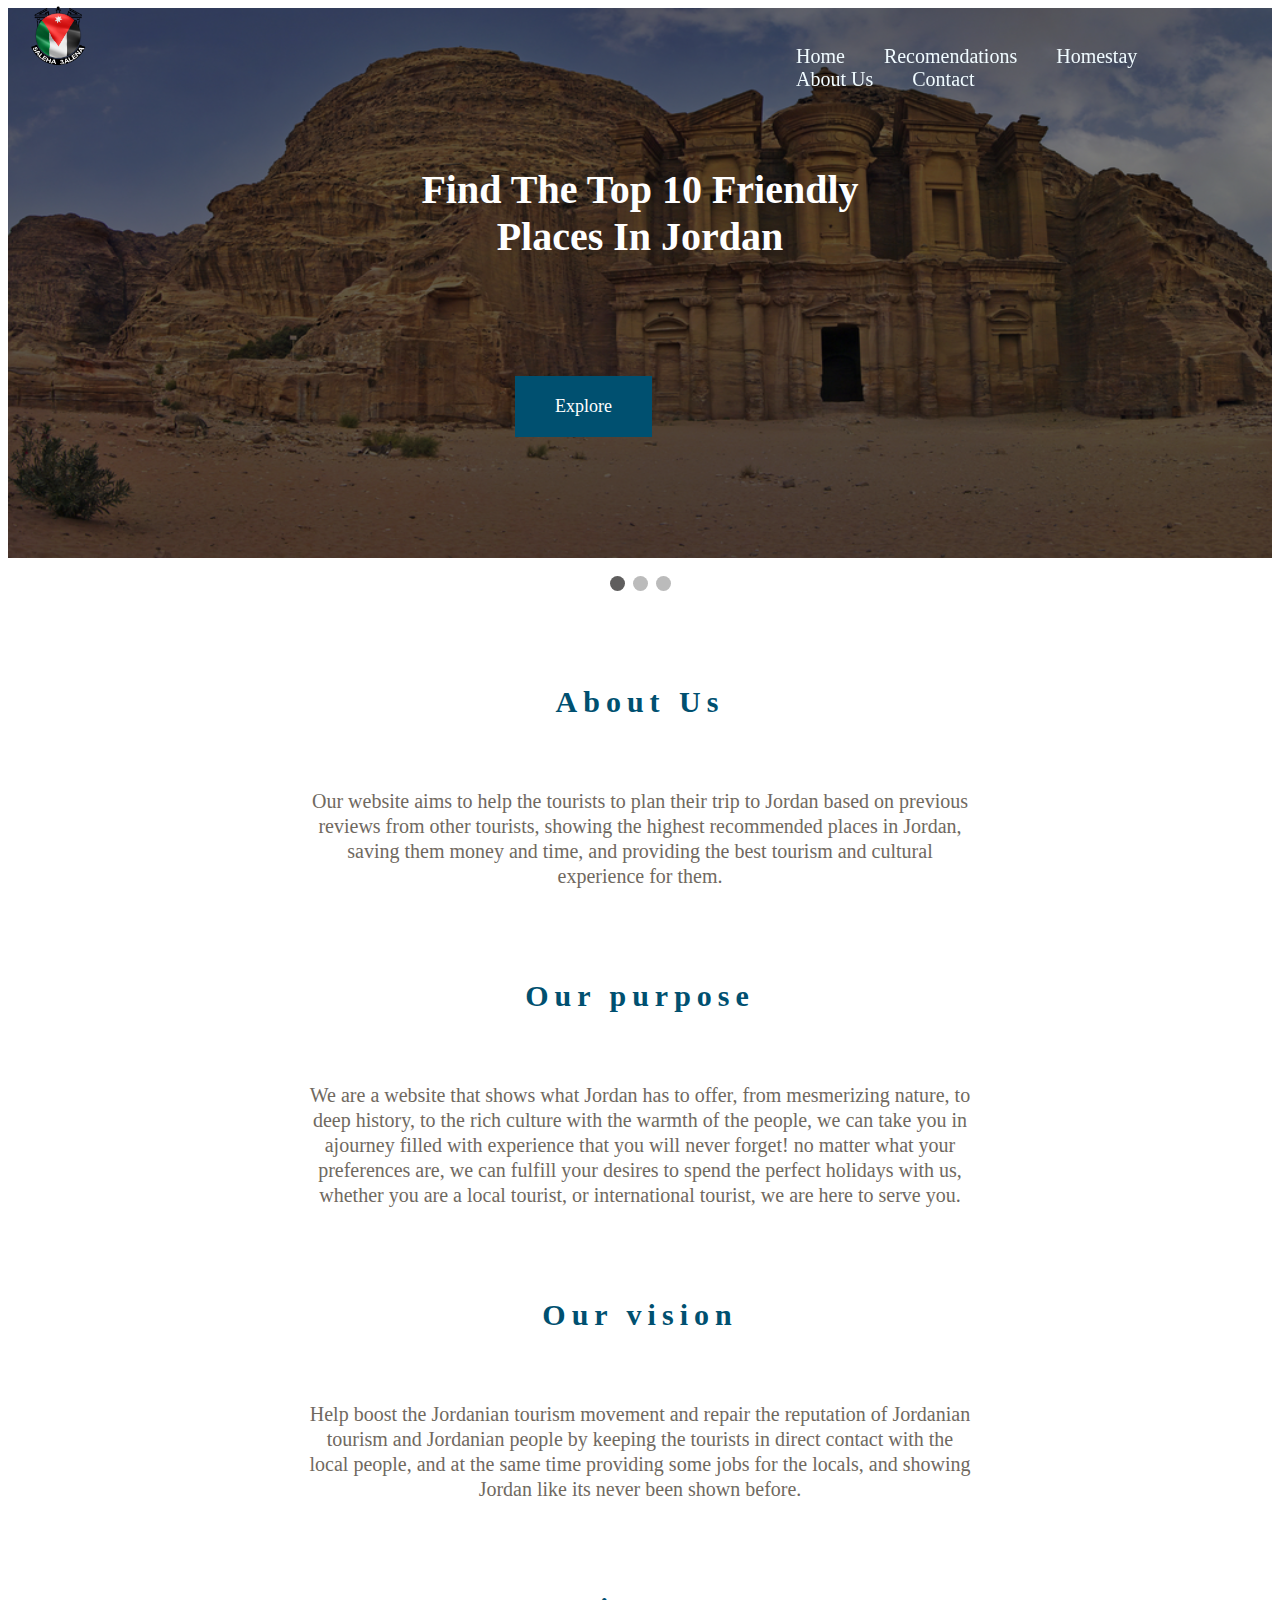
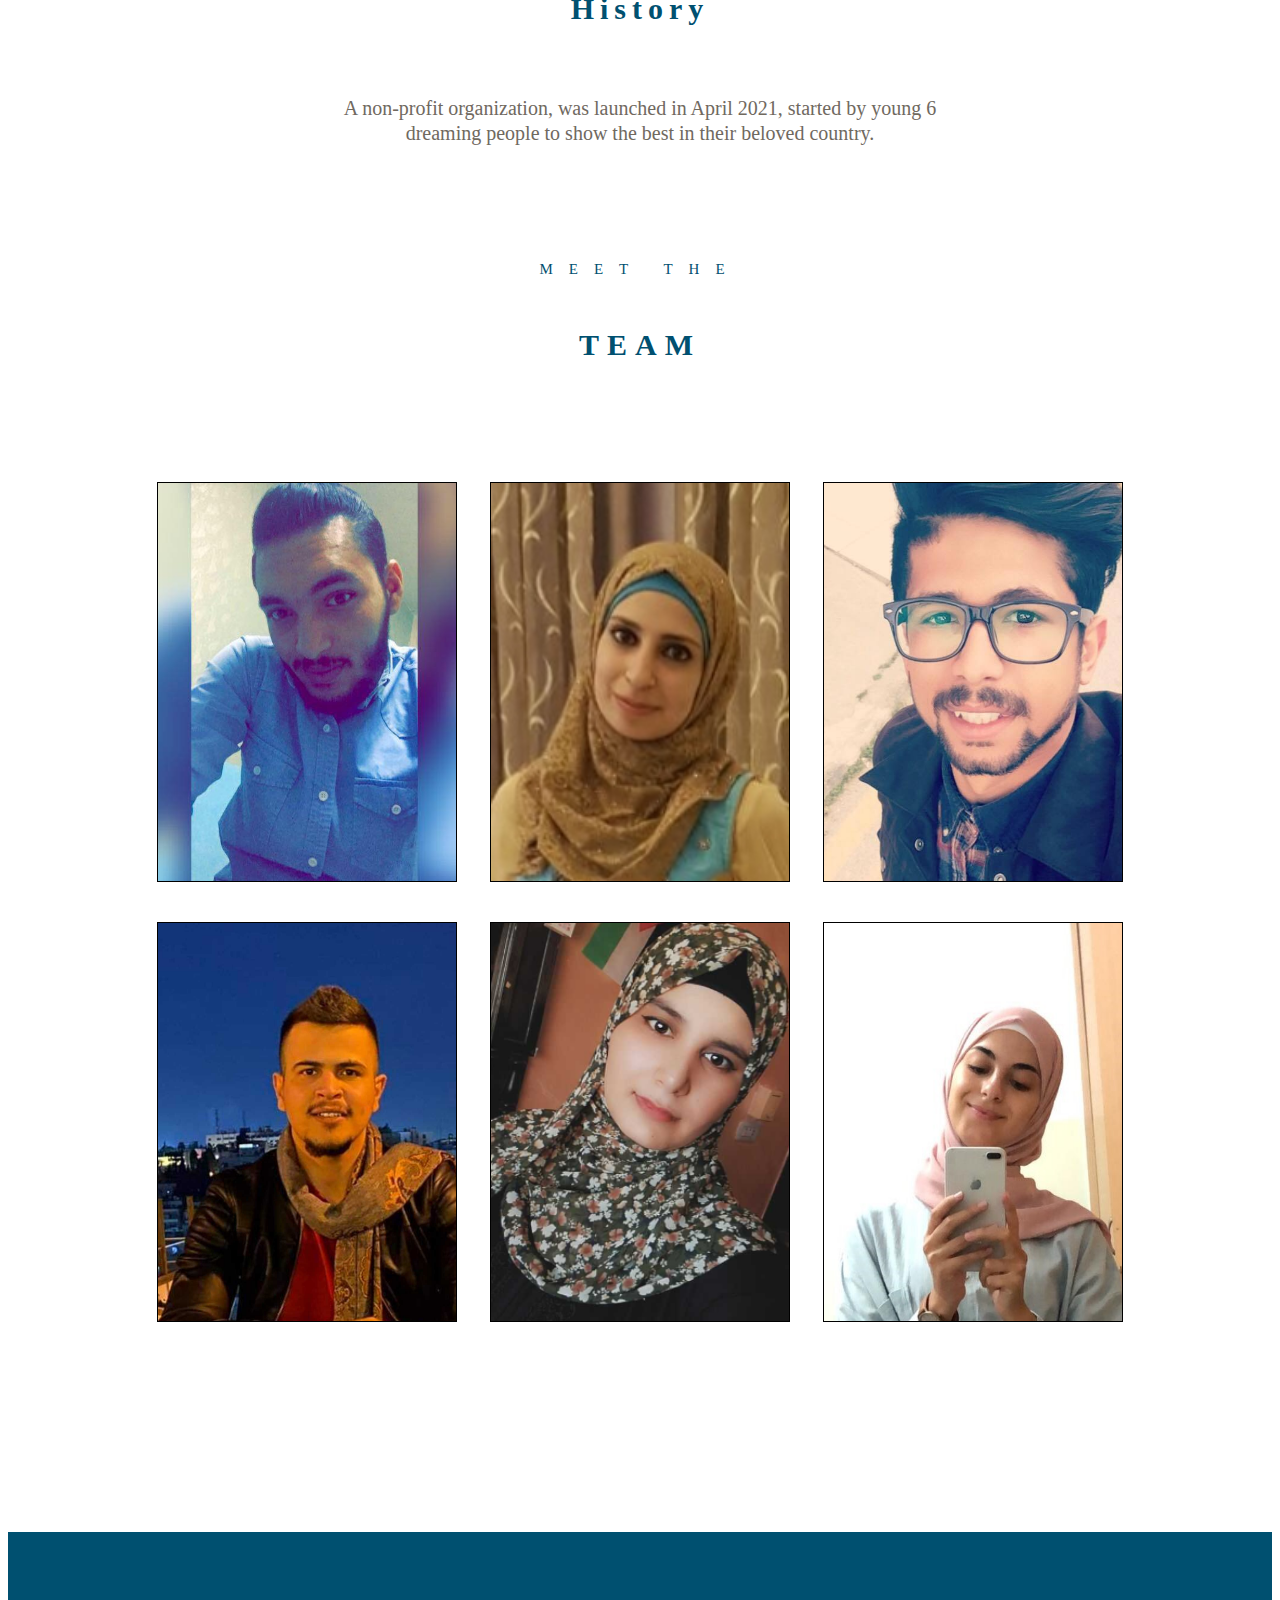
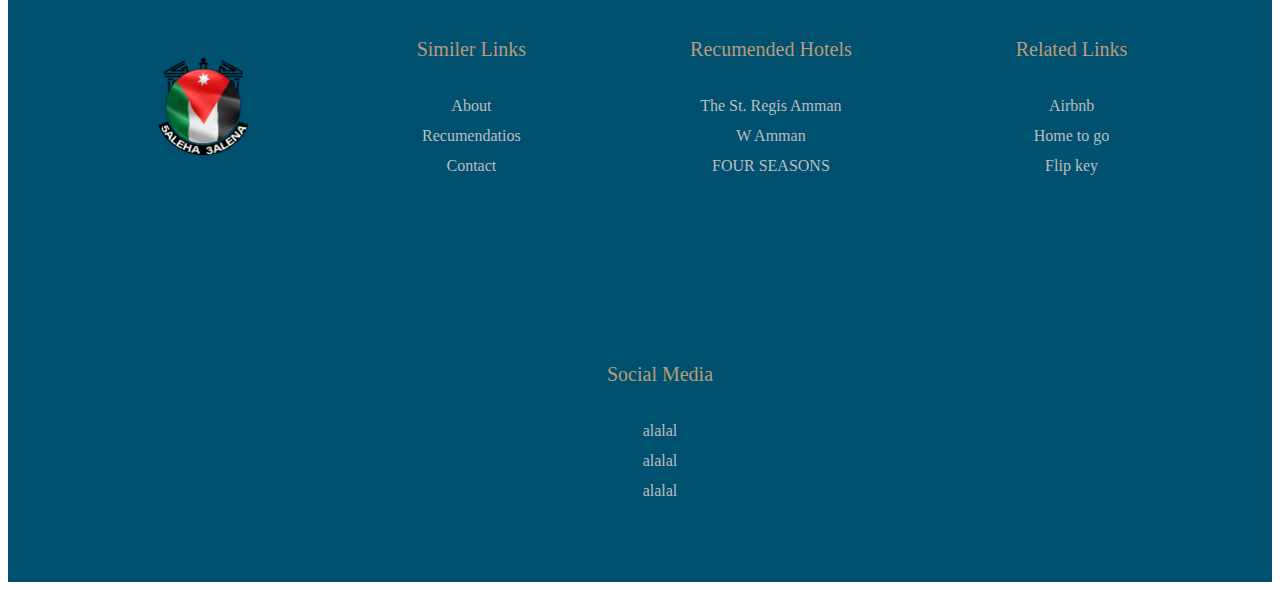
==== commit 30e8a155: "Editing" ====
--- a/about.html
+++ b/about.html
@@ -20,7 +20,7 @@
         
                 <div class="mySlides fade">
                   <img src="./images/zW3k5Dk1NV.jpg" style="width:100%" height="550px">
-                  <div class="text">The Top 10 Friendly<br/> Places In Jordan</div>
+                  <div class="text">Find The Top 10 Friendly<br/> Places In Jordan</div>
                   <button class="btnExplore">Explore</button>
                 </div>
                 
@@ -51,6 +51,7 @@
                 <ul>
                     <li><a href="./index.html">Home</a></li>
                     <li><a href="./Recomendations.html">Recomendations</a></li>
+                    <li><a href="./people.html">Homestay</a></li>
                     <li><a href="./about.html">About Us</a></li>
                     <li><a href="./contactUs.html">Contact</a></li>
                 </ul>
@@ -58,6 +59,7 @@
         </div>
     </div>
 </header>
+
 
 
     <div id="clear"></div>
--- a/styles/styles.css
+++ b/styles/styles.css
@@ -42,7 +42,8 @@
     position: absolute;
     bottom: 121px;
     right: 620px;
-    font-weight: bold;
+	font-size: 18px;
+    /* font-weight: bold; */
     color: rgb(255 255 255);
 	/* letter-spacing: .5rem; */
     background-color: #005070;
@@ -50,7 +51,7 @@
 	
 }
 .btnExplore:hover{
-	background-color: #D41C1E;
+	background-color: #0a0441;
 }
 
 /* The dots/bullets/indicators */
@@ -261,6 +262,16 @@
     z-index: 1;
 }
 
+.navbar-scroll{
+	width: 100%;
+    position: fixed;
+    top: 0;
+    height: 70px;
+    z-index: 1;
+    background: #000	;
+    box-shadow: 1px 4px 6px 2px;
+}
+
 /* #left-nav { background-color:#000; }
 .nav-transparent { background-color:transparent;} */
 
@@ -278,7 +289,7 @@
 #left-nav ul{
 	position: absolute;
     top: 29px;
-    left: 830px;
+    left: 748px;
 }
 
 #left-nav ul li a{
@@ -315,6 +326,7 @@
 	padding-top: 90px;
     width: 100%;
     text-align: center;
+	font-family: 'Caladea', serif;
 }
 #footer-container{
 	background-color: #005070;
@@ -366,6 +378,8 @@
 	min-height: 350px;
 	perspective: 1000px;
 	overflow: hidden;
+	font-family: 'Caladea', serif;
+	line-height: 1.6;
 }
 .testimonials .item {
 	top: 20;
@@ -375,7 +389,7 @@
 	background: linear-gradient(90deg, rgba(0, 80, 112, 0.952) 3%, rgba(34, 114, 94, 0.979) 88%);
 	padding: 30px;
 	width: 650px;
-	height: 280px;
+	height: 315px;
 	text-align: center;
 	transition: transform 0.4s;
 	-webkit-transform-style: preserve-3d;
@@ -392,7 +406,7 @@
 	color: #ddd;
 }
 .testimonials .item h2 {
-	font-size: 14px;
+	font-size: 20px;
 }
 .dots {
 	display: flex;
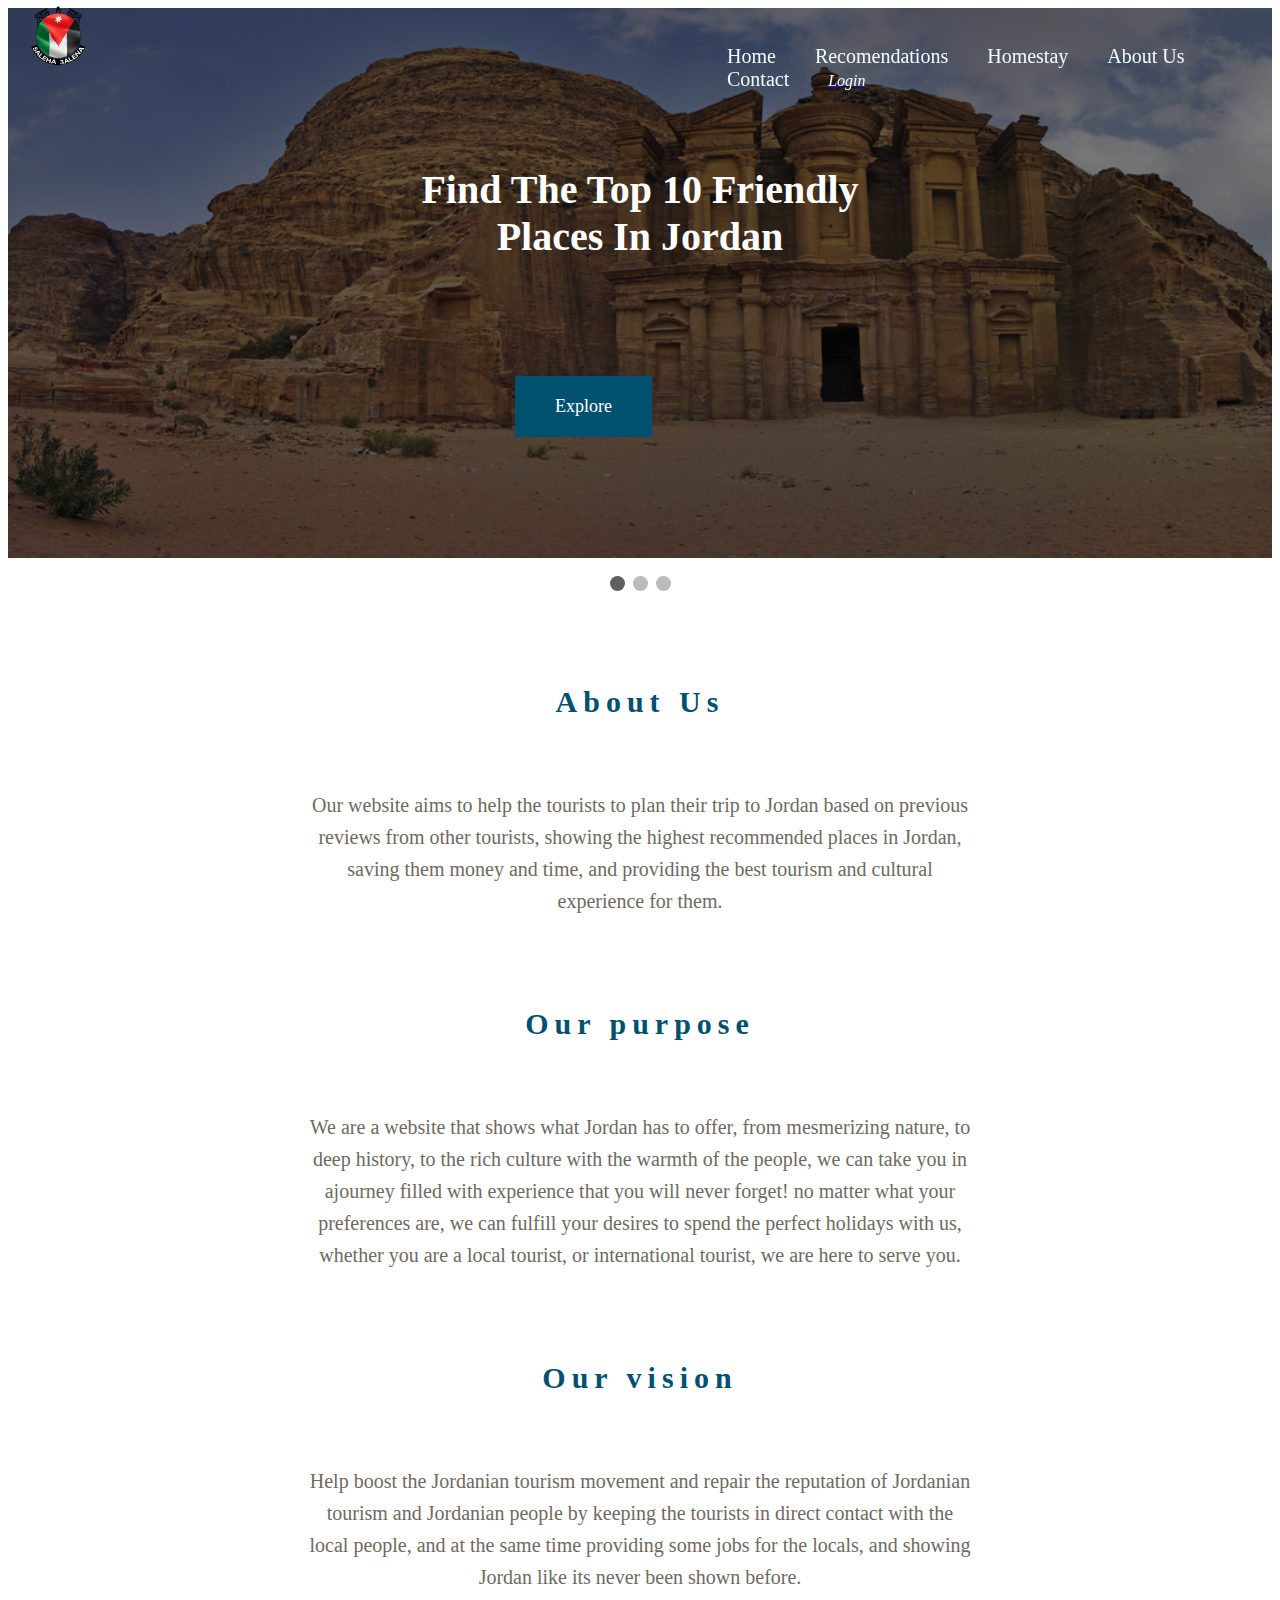
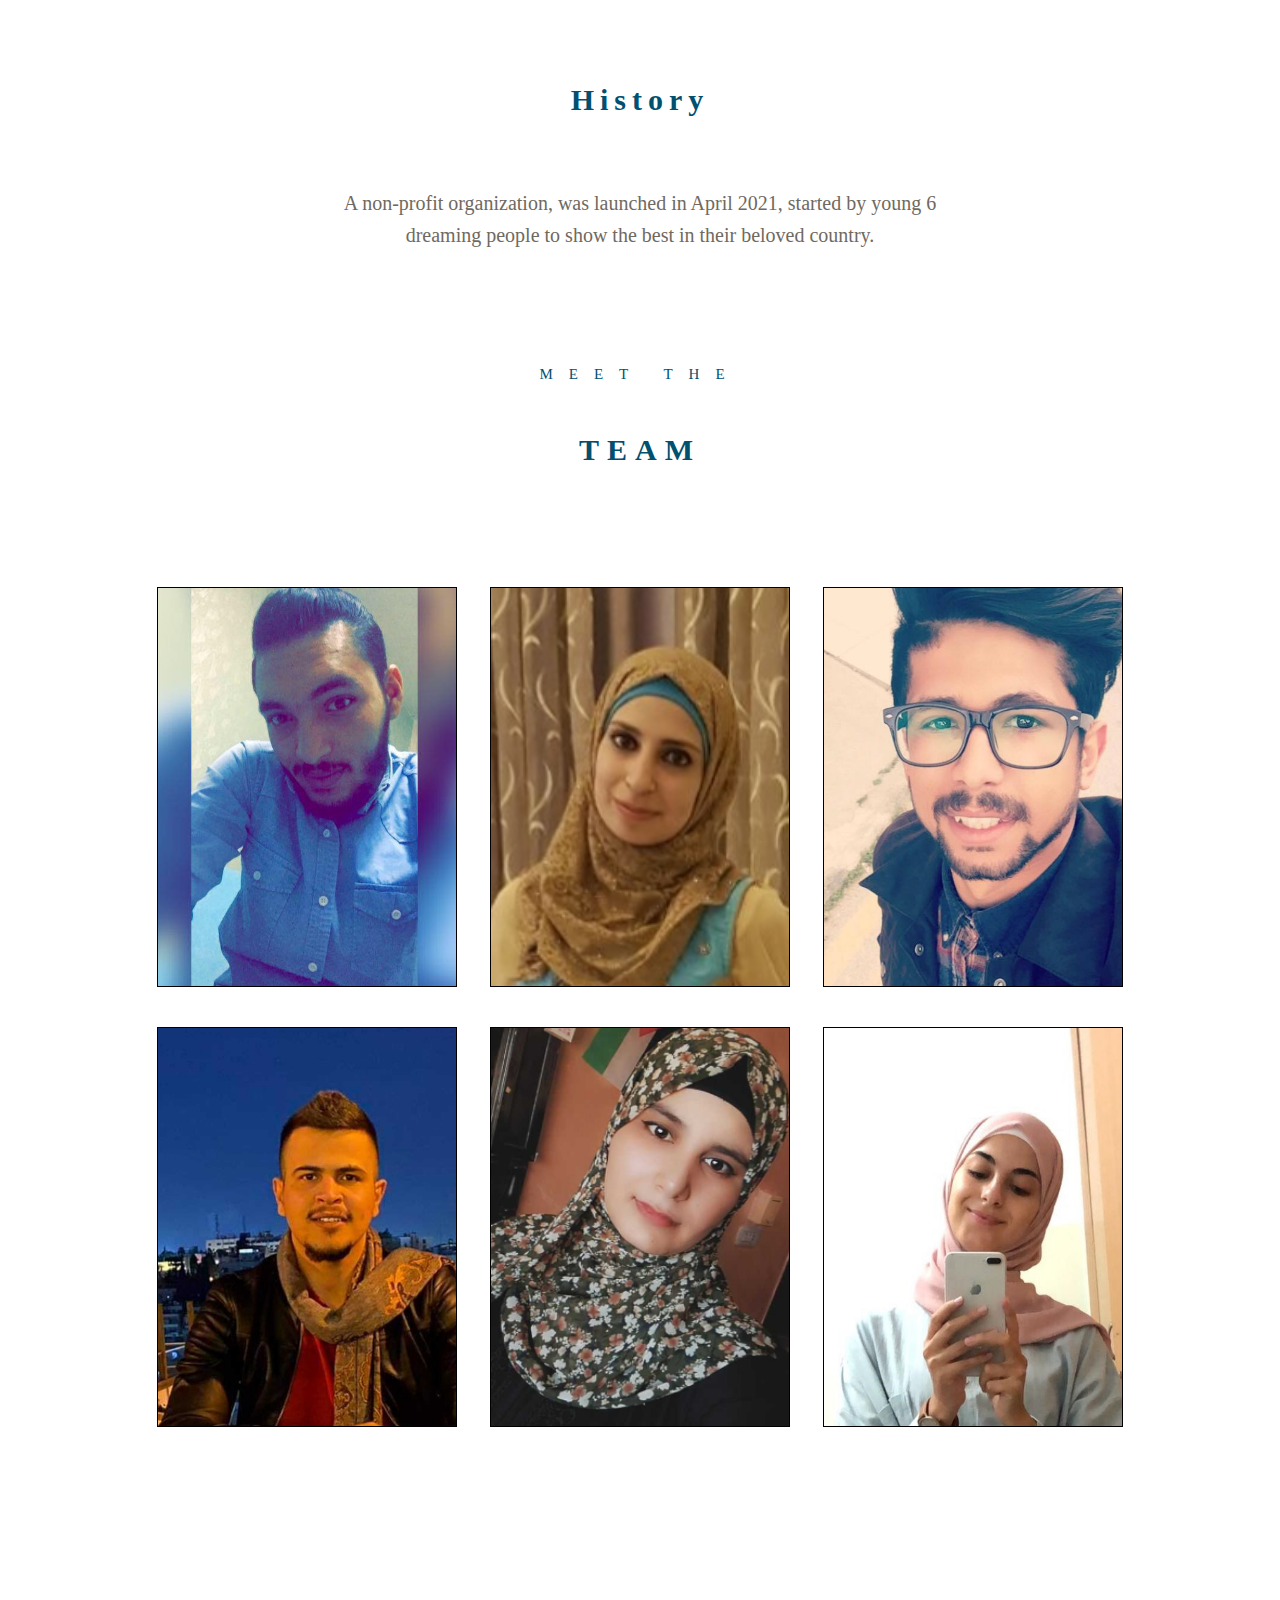
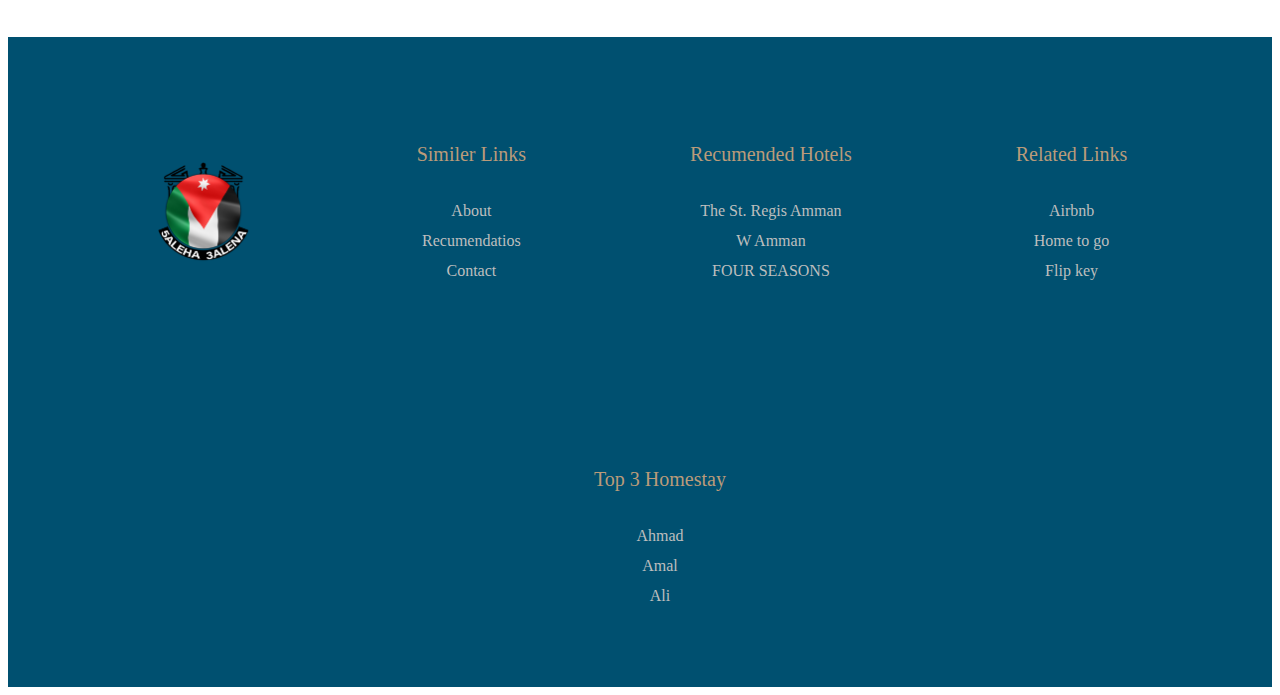
==== commit 64482fd2: "final-edit" ====
--- a/about.html
+++ b/about.html
@@ -15,50 +15,52 @@
 <body>
   <header>
     <div id="header-container">
-        <div id="display-box">    
+        <div id="display-box">
             <div class="slideshow-container">
-        
+
                 <div class="mySlides fade">
-                  <img src="./images/zW3k5Dk1NV.jpg" style="width:100%" height="550px">
-                  <div class="text">Find The Top 10 Friendly<br/> Places In Jordan</div>
-                  <button class="btnExplore">Explore</button>
-                </div>
-                
+                    <img src="./images/zW3k5Dk1NV.jpg" style="width:100%" height="550px">
+                    <div class="text">Find The Top 10 Friendly<br /> Places In Jordan</div>
+                    <button class="btnExplore">Explore</button>
+                </div>
+
                 <div class="mySlides fade">
-                  <img src="./images/alarays pool.jpg" style="width:100%" height="550px">
-                  <div class="text">Plan Your Trip</div>
-                  <button class="btnExplore">Explore</button>
-                </div>
-                
-                <div class="mySlides fade">                      
-                  <img src="./images/wp4446840.jpg" style="width:100%" height="550px">
-                  <div class="text"> Explore Our Culture</div>
-                  <button class="btnExplore">Explore</button>
-                </div>
-                
-                </div>
-                <br>
-                
-                <div style="text-align:center">
-                  <span class="dot"></span> 
-                  <span class="dot"></span> 
-                  <span class="dot"></span> 
-                </div>
-        
-        <div id="navbar">
-            <div id="left-nav">
-                <img src="./images/logofinal3.png" alt="" width="60px">
-                <ul>
-                    <li><a href="./index.html">Home</a></li>
-                    <li><a href="./Recomendations.html">Recomendations</a></li>
-                    <li><a href="./people.html">Homestay</a></li>
-                    <li><a href="./about.html">About Us</a></li>
-                    <li><a href="./contactUs.html">Contact</a></li>
-                </ul>
+                    <img src="./images/alarays pool.jpg" style="width:100%" height="550px">
+                    <div class="text">Plan Your Trip</div>
+                    <button class="btnExplore">Explore</button>
+                </div>
+
+                <div class="mySlides fade">
+                    <img src="./images/wp4446840.jpg" style="width:100%" height="550px">
+                    <div class="text"> Explore Our Culture</div>
+                    <button class="btnExplore">Explore</button>
+                </div>
+
+            </div>
+            <br>
+
+            <div style="text-align:center">
+                <span class="dot"></span>
+                <span class="dot"></span>
+                <span class="dot"></span>
+            </div>
+
+            <div id="navbar">
+                <div id="left-nav">
+                    <img src="./images/logofinal3.png" alt="" width="60px">
+                    <ul>
+                        <li><a href="./index.html">Home</a></li>
+                        <li><a href="./Recomendations.html">Recomendations</a></li>
+                        <li><a href="./people.html">Homestay</a></li>
+                        <li><a href="./about.html">About Us</a></li>
+                        <li><a href="./contactUs.html">Contact</a></li>
+                        <a href="signuppage.html"><i class="fas fa-user">Login</i></a>
+                    </ul>
+                </div>
             </div>
         </div>
-    </div>
 </header>
+
 
 
 
@@ -209,7 +211,7 @@
           <div id="footer-logo">
               <img src="./images/logofinal3.png" alt="" width="100">
               <div id="social-media">
-                <i class="fab fa-facebook-square"></i>
+                  <i class="fab fa-facebook-f"></i>
                   <i class="fab fa-instagram"></i>
                   <i class="fab fa-twitter"></i>
                   <i class="fab fa-tiktok"></i>
@@ -226,30 +228,34 @@
           <div class="footer-box">
               <ul>
                   <p>Recumended Hotels</p>
-                  <li><a href="https://www.marriott.com/hotels/travel/ammxr-the-st-regis-amman/?scid=bb1a189a-fec3-4d19-a255-54ba596febe2&y_source=1_MTMwMzkyMTYtNzE1LWxvY2F0aW9uLmdvb2dsZV93ZWJzaXRlX292ZXJyaWRl">The St. Regis Amman</a></li>
-                  <li><a href="https://www.google.com/search?q=w+amman&sxsrf=ALeKk02evXOKVLHidi1b9ImbLuzNednCHg%3A1617530159354&ei=L41pYMGRFYH4sAeLpavACA&hotel_occupancy=&oq=w+amman&gs_lcp=[base64]&sclient=gws-wiz&ved=0ahUKEwiB5b60qeTvAhUBPOwKHYvSCogQ4dUDCA0&uact=5">W Amman</a></li>
+                  <li><a
+                          href="https://www.marriott.com/hotels/travel/ammxr-the-st-regis-amman/?scid=bb1a189a-fec3-4d19-a255-54ba596febe2&y_source=1_MTMwMzkyMTYtNzE1LWxvY2F0aW9uLmdvb2dsZV93ZWJzaXRlX292ZXJyaWRl">The
+                          St. Regis Amman</a></li>
+                  <li><a
+                          href="https://www.google.com/search?q=w+amman&sxsrf=ALeKk02evXOKVLHidi1b9ImbLuzNednCHg%3A1617530159354&ei=L41pYMGRFYH4sAeLpavACA&hotel_occupancy=&oq=w+amman&gs_lcp=[base64]&sclient=gws-wiz&ved=0ahUKEwiB5b60qeTvAhUBPOwKHYvSCogQ4dUDCA0&uact=5">W
+                          Amman</a></li>
                   <li><a href="https://www.fourseasons.com/amman/?seo=google_local_amm1_emea">FOUR SEASONS</a></li>
               </ul>
           </div>
           <div class="footer-box">
               <ul>
                   <p>Related Links</p>
-                  <li><a href="https://ar.airbnb.com/?_set_bev_on_new_domain=1617269097_NjliZGFhNDcwNWQ0">Airbnb</a></li>
+                  <li><a href="https://ar.airbnb.com/?_set_bev_on_new_domain=1617269097_NjliZGFhNDcwNWQ0">Airbnb</a>
+                  </li>
                   <li><a href="https://www.hometogo.com/">Home to go</a></li>
                   <li><a href="https://www.flipkey.com/">Flip key</a></li>
               </ul>
           </div>
           <div class="footer-box">
               <ul>
-                  <p>Social Media</p>
-                  <li><a href="">alalal</a></li>
-                  <li><a href="">alalal</a></li>
-                  <li><a href="">alalal</a></li>
+                  <p>Top 3 Homestay</p>
+                  <li><a href="">Ahmad</a></li>
+                  <li><a href="">Amal</a></li>
+                  <li><a href="">Ali</a></li>
               </ul>
           </div>
       </div>
   </footer>
-
 </body>
 
     <script src="./js/animations.js"></script>
--- a/styles/styles.css
+++ b/styles/styles.css
@@ -51,7 +51,7 @@
 	
 }
 .btnExplore:hover{
-	background-color: #0a0441;
+	background-color: #023447;
 }
 
 /* The dots/bullets/indicators */
@@ -108,7 +108,7 @@
 	font-size: 20px;
 	padding: 0px 300px 0px 300px;
 	color: #70695F;
-    line-height: 25px;
+    line-height: 1.6;
 	text-align: center;
 }
 #team{
@@ -251,6 +251,13 @@
     display: inline-block;
 }
 
+#left-nav i{
+	color: #f0fbff;
+}
+
+#left-nav i:hover{
+	color: #0089BB;
+}
 
 #navbar{
 	width: 100%;
@@ -289,7 +296,7 @@
 #left-nav ul{
 	position: absolute;
     top: 29px;
-    left: 748px;
+    left: 679px;
 }
 
 #left-nav ul li a{
@@ -339,6 +346,9 @@
     display: inline-block;
 	margin: 60px;
 }
+#left-nav ul li a:active {
+	color: #005070;
+  }
 
 /* --- Testimonials --- */
 
@@ -566,8 +576,23 @@
 
 
 /* --- Images-top-rated---*/
-
-
+.img__wrap a{
+	text-decoration: none;
+    position: relative;
+    top: 7px;
+    color: #005070;
+}
+.Rate{
+	position: relative;
+    bottom: 180px;
+	right: 80px;
+    background-color: whitesmoke;
+    padding-right: 0px;
+}
+
+.Rate i {
+	color: #005070;
+}
 #top-rated-container h3{
 	font-size: 30px;
 	font-weight: bolder;
@@ -582,14 +607,14 @@
 	width: 100%;
 }  
   /* relevant styles */
-  .img__wrap {
+.img__wrap {
 	position: relative;
     height: 200px;
     width: 257px;
     display: inline-block;
     margin-left: 8px;
-    box-shadow: 0px 0px 7px 3px;
-    color: #005070;
+    box-shadow: 1px 7px 4px 0px;
+    color: #0303039a;;
   }
   .img__description a{
 	  color: #fff;
